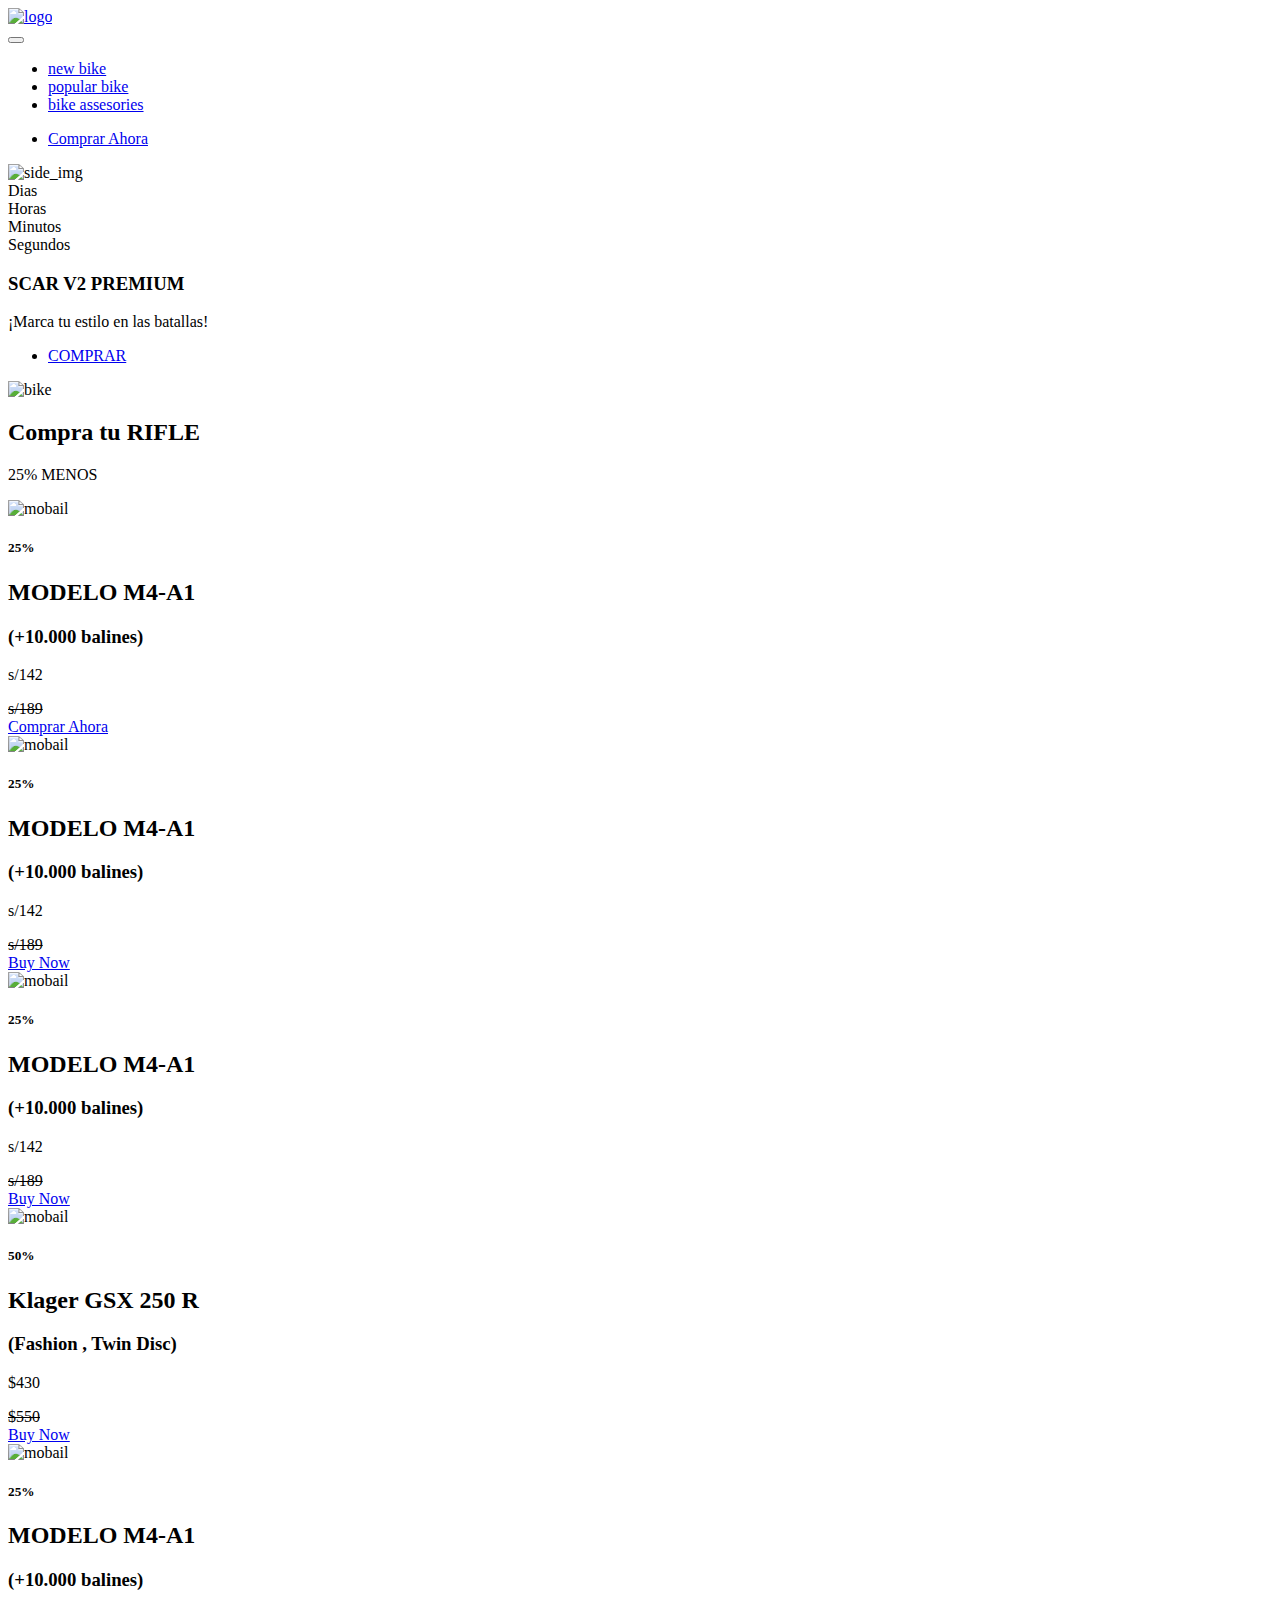
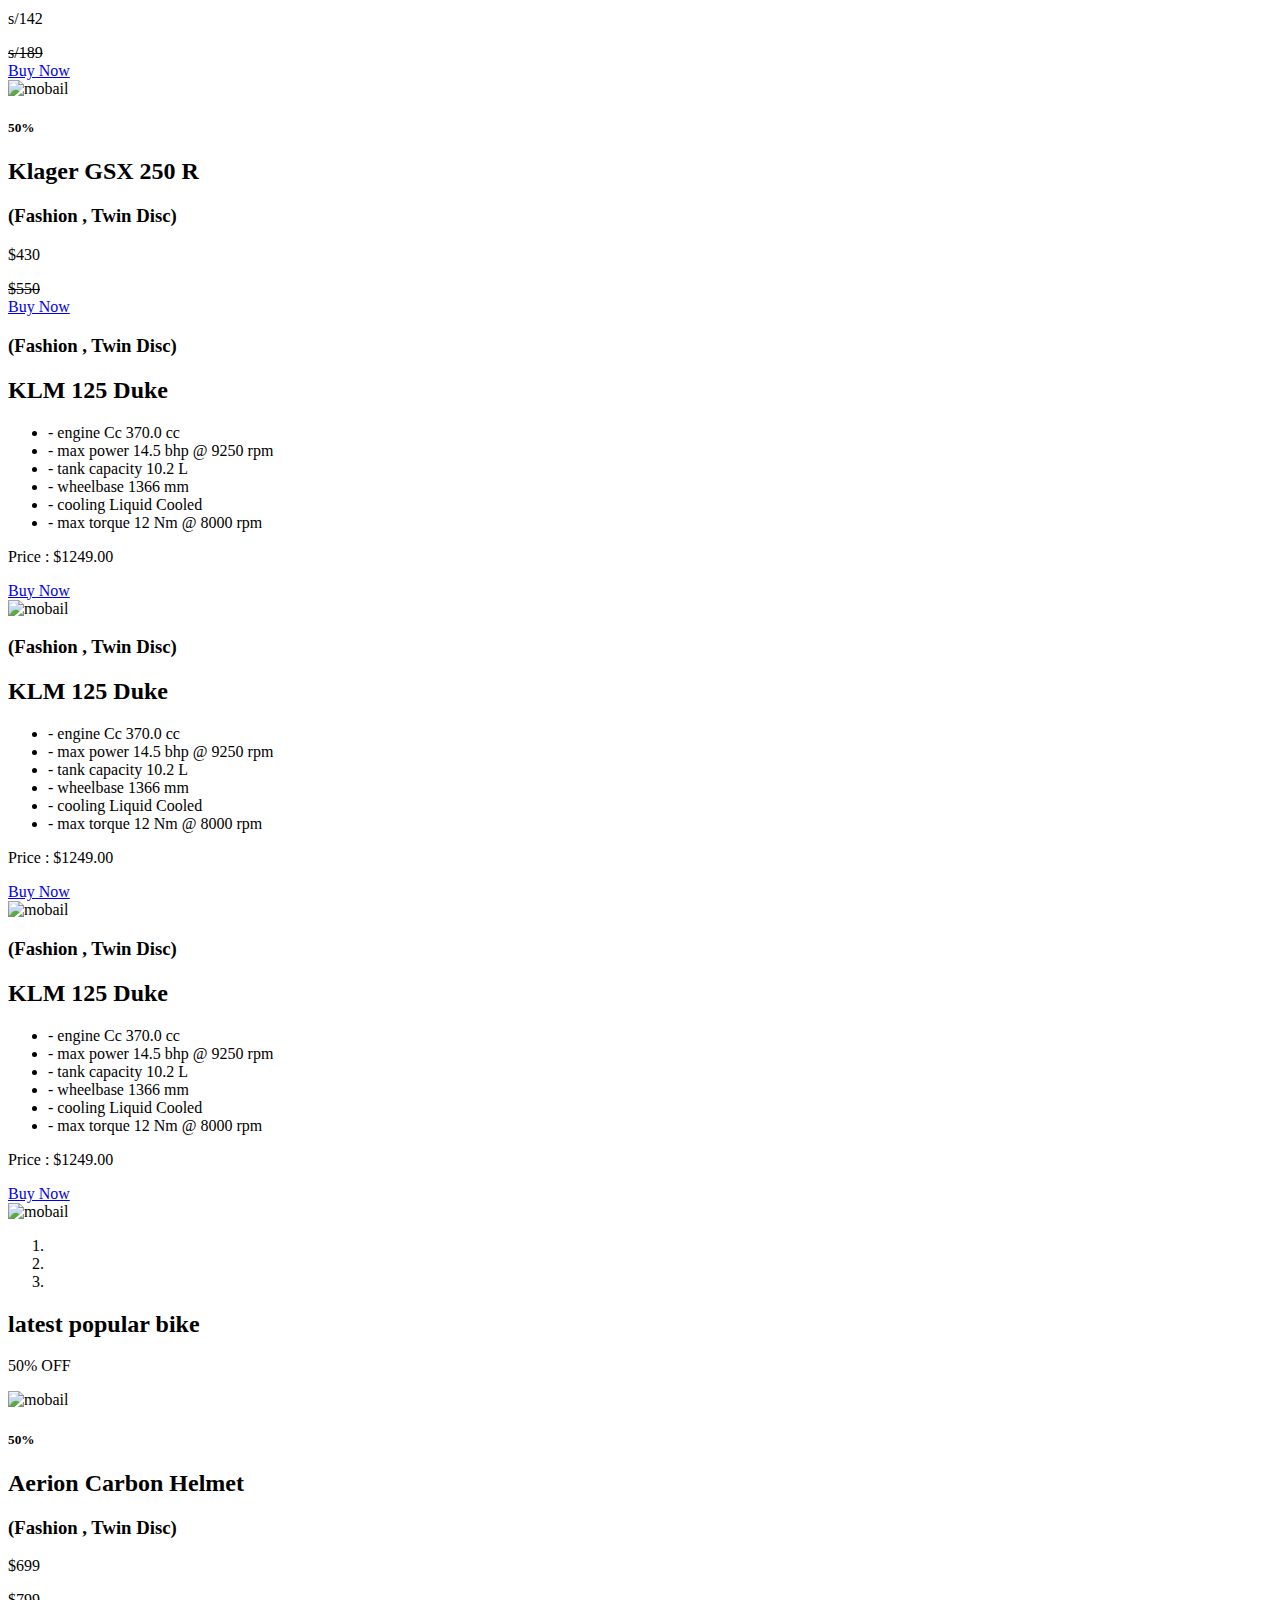
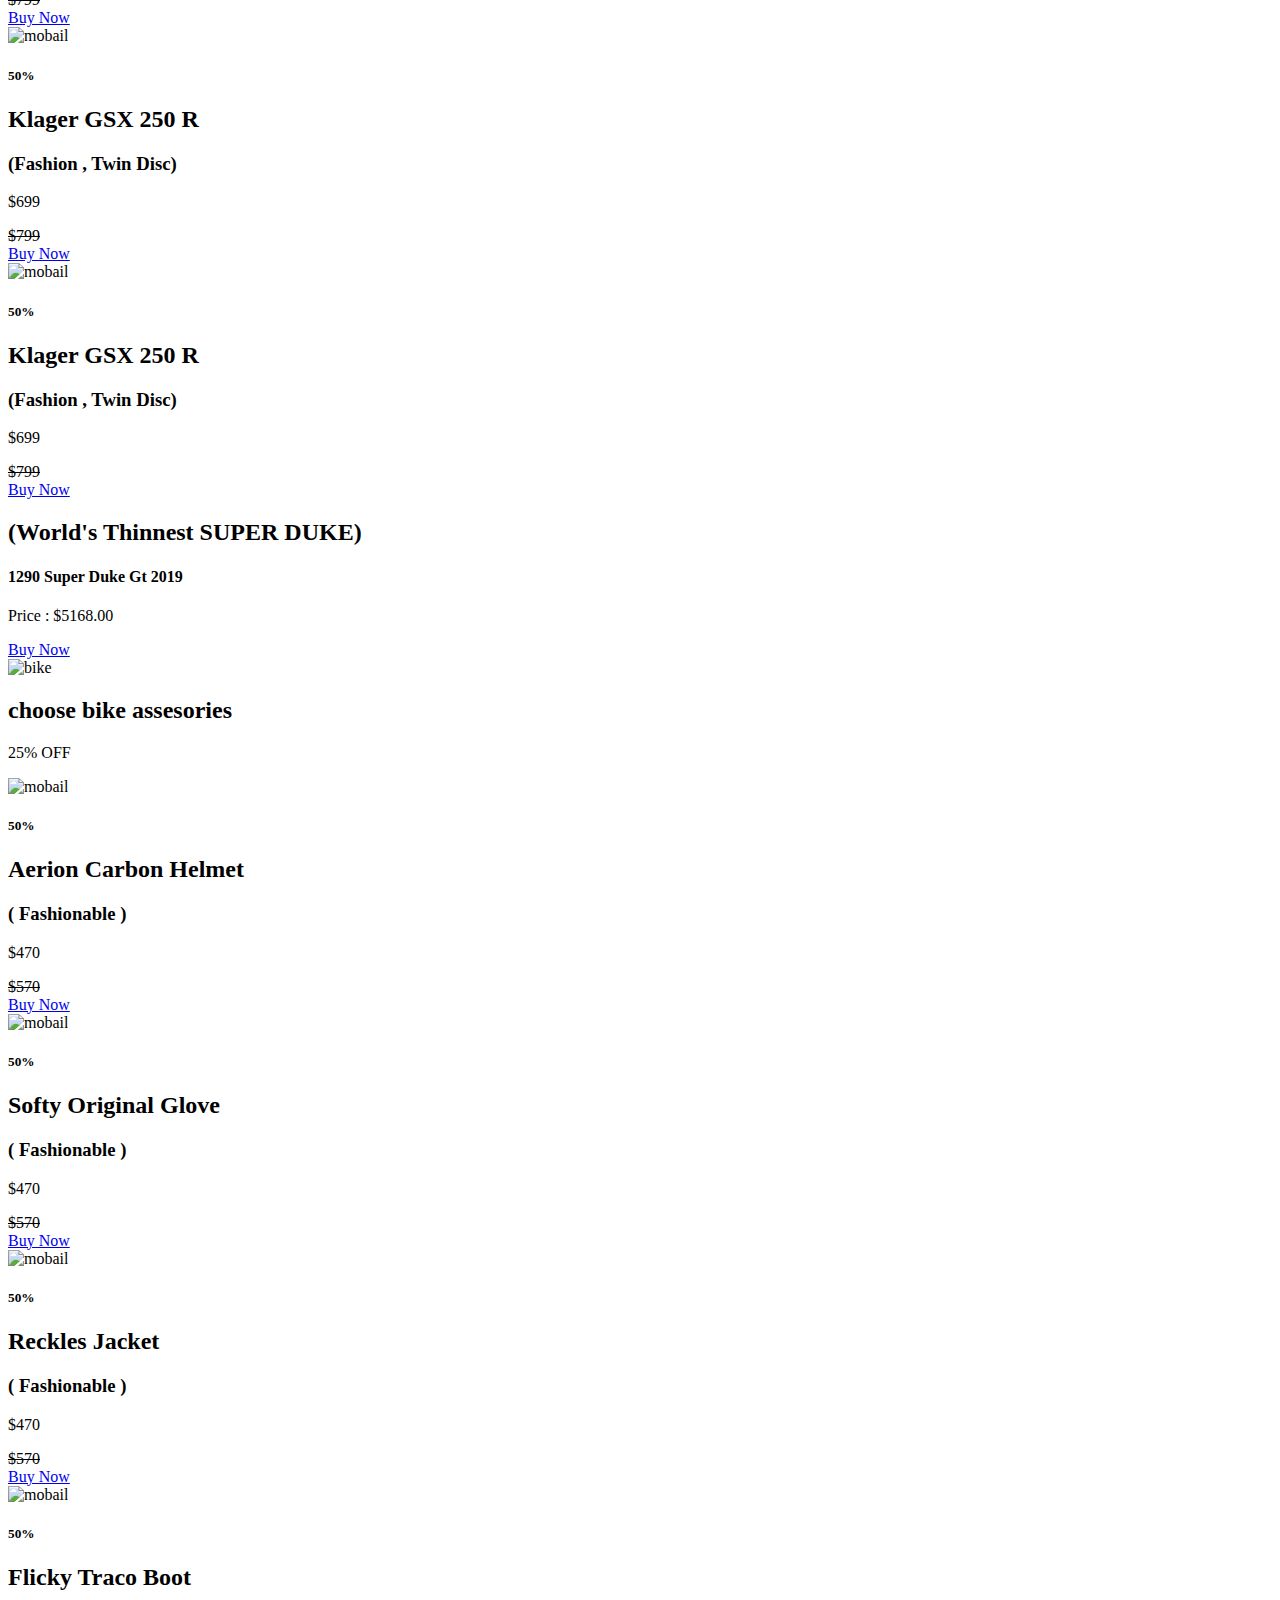
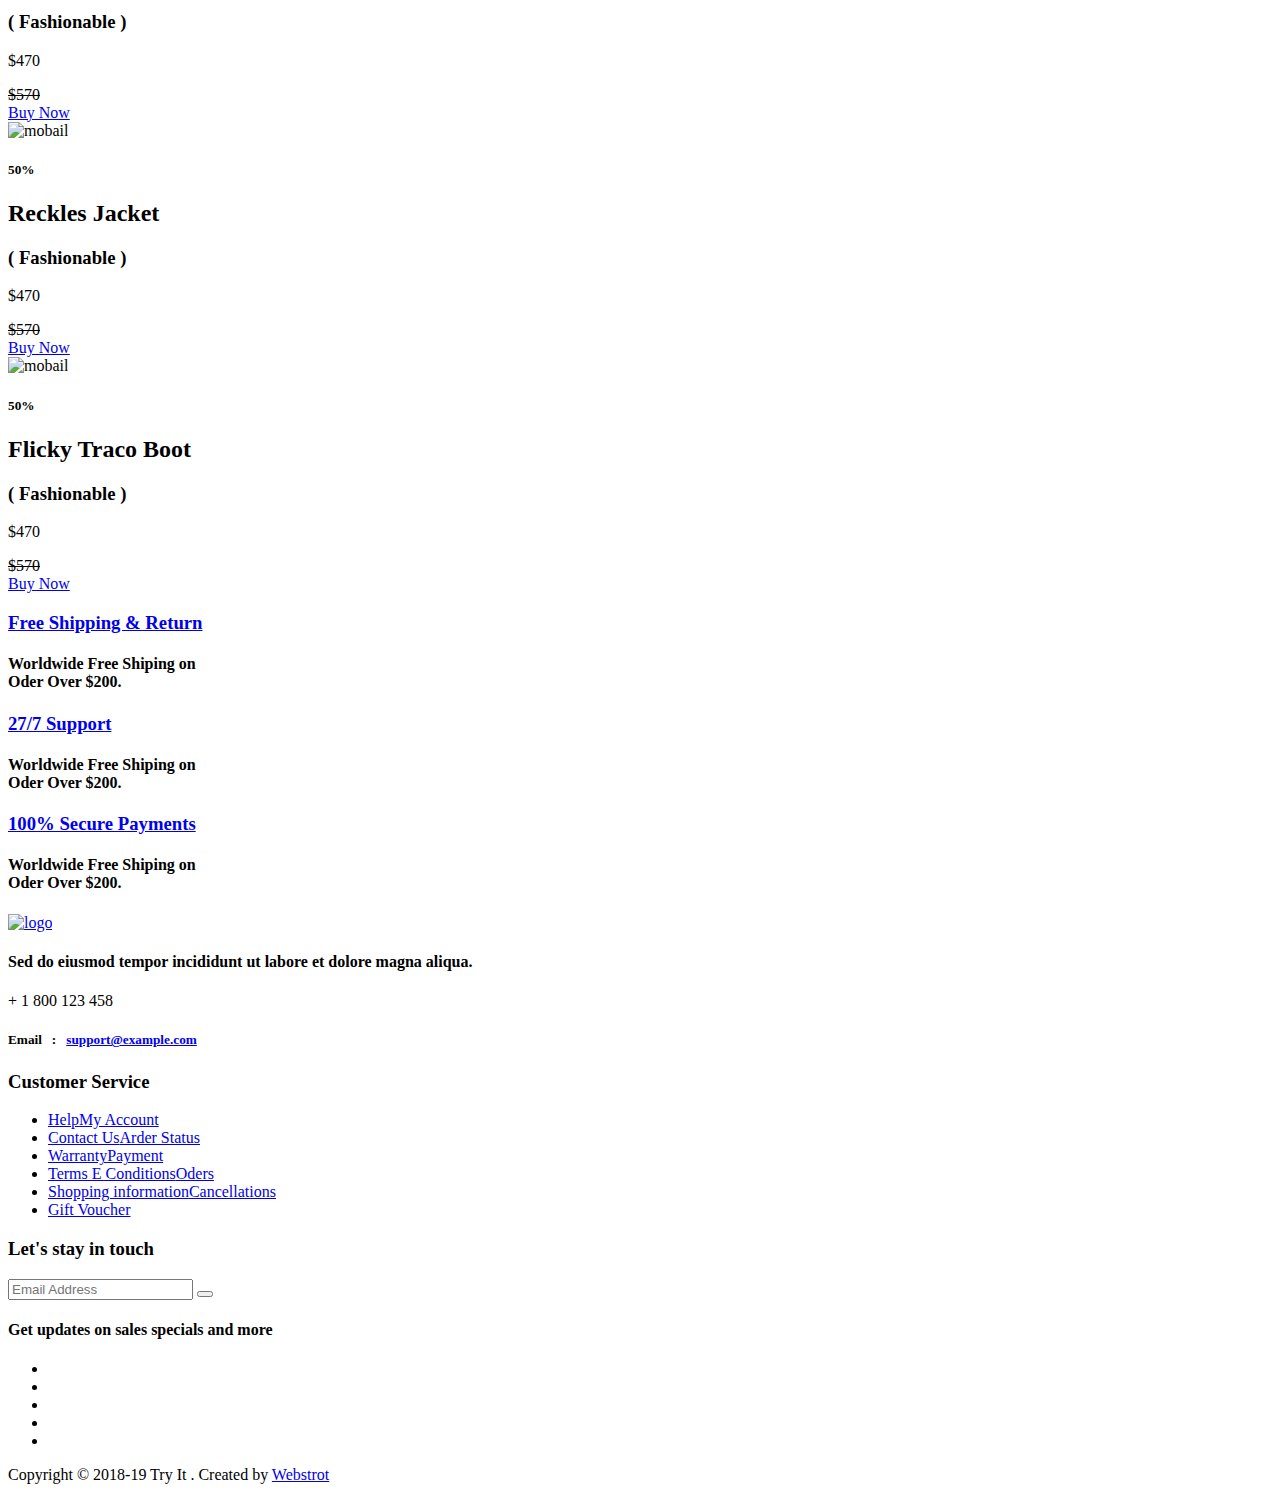
==== index.html @ 2b7699a6 "initial commit" ====
<!DOCTYPE html>
<!-- 
Template Name: Tryit - Product Offer Landing Page HTML Template
Version: 1.0.0
Author: Webstrot

-->
<!--[if IE 8]> <html lang="en" class="ie8 no-js"> <![endif]-->
<!--[if IE 9]> <html lang="en" class="ie9 no-js"> <![endif]-->
<!--[if !IE]><!-->
<html lang="zxx">
<!--[endif]-->

<head>
    <meta charset="utf-8" />
    <title>Tryit - Product Offer Landing Page HTML Template</title>
    <meta content="width=device-width, initial-scale=1.0" name="viewport" />
    <meta name="description" content="TRY IT" />
    <meta name="keywords" content="TRY IT" />
    <meta name="author" content="" />
    <meta name="MobileOptimized" content="320" />
    <!--Template style -->
    <link rel="stylesheet" type="text/css" href="css/animate.css" />
    <link rel="stylesheet" type="text/css" href="css/bootstrap.css" />
    <link rel="stylesheet" type="text/css" href="css/fonts.css" />
    <link rel="stylesheet" type="text/css" href="css/flaticon.css" />
    <link rel="stylesheet" type="text/css" href="css/font-awesome.css" />
    <link rel="stylesheet" type="text/css" href="css/owl.carousel.css" />
    <link rel="stylesheet" type="text/css" href="css/plugins.css" />
    <link rel="stylesheet" type="text/css" href="css/owl.theme.default.css" />
    <link rel="stylesheet" type="text/css" href="css/style.css" />
    <link rel="stylesheet" type="text/css" href="css/responsive.css" />
    <!-- favicon links -->
    <link rel="shortcut icon" type="image/png" href="images/header/favicon.png" />
</head>

<body>
    
    <!-- Top Scroll Start --><a href="javascript:" id="return-to-top"><i class="fa fa-angle-up"></i></a>
    <!-- Top Scroll End -->
    <div id="home" class="width_calc">
        <!--try top banner main wrapper Start-->

        <div class="try_top_banner_wrapper">

            <!--try top banner main wrapper End-->
            <header class="main-header">
                <div class="container-fluid">
                    <div class="row">
                        <!-- Main Box -->
                        <div class="top_logo">
                            <div class="try_logo_wrapper">
                                <a href="#">
                                    <img src="images/header/logo.png" alt="logo">
                                </a>
                            </div>
                        </div>
                        <div class="top_menu">
                            <div class="main-box">
                                <div class="main-box">
                                    <div class="auto-container">
                                        <div class="outer-container clearfix">
                                            <!--Logo Box-->
                                            <!--Nav Outer-->
                                            <div class="nav-outer clearfix">
                                                <!-- Main Menu -->
                                                <nav class="main-menu">
                                                    <div class="navbar-header">
                                                        <!-- Toggle Button -->
                                                        <button type="button" class="navbar-toggle" data-toggle="collapse" data-target=".navbar-collapse"> <span class="icon-bar"></span>
                                                            <span class="icon-bar"></span>
                                                            <span class="icon-bar"></span>
                                                        </button>
                                                    </div>
                                                    <div class="navbar-collapse collapse scroll-nav clearfix">
                                                        <ul class="navigation clearfix">
                                                            <li><a href="#home">new bike</a>
                                                            </li>
                                                            <li><a href="#mobile">popular bike</a>
                                                            </li>
                                                            <li><a href="#Earphones">bike assesories</a>
                                                            </li>

                                                        </ul>
                                                    </div>
                                                </nav>
                                                <!-- Main Menu End-->
                                            </div>
                                            <!--Nav Outer End-->
                                        </div>
                                    </div>
                                </div>
                            </div>

                        </div>
                        <div class="top_btn">

                            <div class="try_top_login_wrapper">
                                <ul>
                                    
                                    <li><a href="#"> Comprar Ahora</a>
                                    </li>
                                </ul>
                            </div>

                        </div>
                    </div>
                </div>
            </header>

            <div class="try_top_side_img">
                <img src="images/header/banner_side.png" alt="side_img">
            </div>
            <div class="container">
                <div class="row">

                    <div class="col-lg-12 col-md-12 col-sm-12 col-xs-12">
                        <div class="slider-area">

                            <div class="carousel-captions caption-1">
                                <div class="container">
                                    <div class="row">
                                        <div class="col-lg-8 col-md-6 col-sm-12 col-xs-12 hot_slider_custom_col_img_cont">
                                            <div class="content lr_banner_content_inner_wrapper">
                                                <div id="clockdiv" data-animation="animated flipInY">
                                                    <div><span class="days"></span>
                                                        <div class="smalltext">Dias</div>
                                                    </div>
                                                    <div><span class="hours"></span>
                                                        <div class="smalltext">Horas</div>
                                                    </div>
                                                    <div><span class="minutes"></span>
                                                        <div class="smalltext">Minutos</div>
                                                    </div>
                                                    <div><span class="seconds"></span>
                                                        <div class="smalltext">Segundos</div>
                                                    </div>
                                                </div>
                                                <h3 class="text-animate-1">SCAR V2 <span>PREMIUM</span></h3>
                                                <p class="text-animate-1"> ¡Marca tu estilo en las batallas!</p>
                                                <ul class="try_slider_btn">
                                                    <li><a href="#">COMPRAR</a>
                                                    </li>
                                                </ul>
                                                <div class="clear"></div>
                                            </div>
                                        </div>
                                        <div class="col-lg-4 col-md-6 col-sm-6 col-xs-8">
                                            <div class="try_slider_img_Wrapper try_slider_img_header_Wrapper">
                                                <img src="images/header/bike.png" alt="bike">
                                            </div>
                                        </div>
                                    </div>
                                </div>
                            </div>

                        </div>
                    </div>
                </div>
            </div>
        </div>

        <!--try lt st section Start-->
        <div class="try_lt_st_main_wrapper">
            <div class="container">
                <div class="row">
                    <div class="col-lg-12 col-md-12 col-sm-12 col-xs-12 try_lt_st_heading_wrapper">
                        <div class="try_recent_mob_heading_wrapper">
                            <h2>Compra tu RIFLE</h2>
                            <p><span class="try_left_dots"></span>25% MENOS<span class="try_right_dots"></span>
                            </p>
                        </div>
                    </div>
                    <div class="col-lg-4 col-md-4 col-sm-6 col-xs-12">
                        <div class="try_rc_mob_box_wrapper try_lt_st_main_box_wrapper">
                            <div class="try_rc_mob_img">
                                <img src="images/content/st1.png" alt="mobail">
                                <h5>25%</h5>
                                <a href="#"><i class="fa fa-heart"></i></a>
                            </div>
                            <div class="try_rc_mob_img_cont">
                                <h2>MODELO M4-A1</h2>
                                <h3>(+10.000 balines)</h3>
                            </div>
                            <div class="try_rc_mob_img_cont_bottom">
                                <p>s/142</p> <del>s/189</del>
                                <div class="try_mob_btn_wrapper"> <a href="#">Comprar Ahora</a>
                                </div>
                            </div>
                        </div>
                    </div>
                    <div class="col-lg-4 col-md-4 col-sm-6 col-xs-12">
                        <div class="try_rc_mob_box_wrapper try_lt_st_main_box_wrapper">
                            <div class="try_rc_mob_img">
                                <img src="images/content/st1.png" alt="mobail">
                                <h5>25%</h5>
                                <a href="#"><i class="fa fa-heart"></i></a>
                            </div>
                            <div class="try_rc_mob_img_cont">
                                <h2>MODELO M4-A1</h2>
                                <h3>(+10.000 balines)</h3>
                            </div>
                            <div class="try_rc_mob_img_cont_bottom">
                                <p>s/142</p> <del>s/189</del>
                                <div class="try_mob_btn_wrapper"> <a href="#">Buy Now</a>
                                </div>
                            </div>
                        </div>
                    </div>
                    <div class="col-lg-4 col-md-4 col-sm-6 col-xs-12">
                        <div class="try_rc_mob_box_wrapper try_lt_st_main_box_wrapper">
                            <div class="try_rc_mob_img">
                                <img src="images/content/st1.png" alt="mobail">
                                <h5>25%</h5>
                                <a href="#"><i class="fa fa-heart"></i></a>
                            </div>
                            <div class="try_rc_mob_img_cont">
                                <h2>MODELO M4-A1</h2>
                                <h3>(+10.000 balines)</h3>
                            </div>
                            <div class="try_rc_mob_img_cont_bottom">
                                <p>s/142</p> <del>s/189</del>
                                <div class="try_mob_btn_wrapper"> <a href="#">Buy Now</a>
                                </div>
                            </div>
                        </div>
                    </div>
                    <div class="col-lg-4 col-md-4 col-sm-6 col-xs-12">
                        <div class="try_rc_mob_box_wrapper try_lt_st_main_box_wrapper">
                            <div class="try_rc_mob_img">
                                <img src="images/content/st4.png" alt="mobail">
                                <h5>50%</h5>
                                <a href="#"><i class="fa fa-heart"></i></a>
                            </div>
                            <div class="try_rc_mob_img_cont">
                                <h2>Klager GSX 250 R</h2>
                                <h3>(Fashion , Twin Disc)</h3>
                            </div>
                            <div class="try_rc_mob_img_cont_bottom">
                                <p>$430</p> <del>$550</del>
                                <div class="try_mob_btn_wrapper"> <a href="#">Buy Now</a>
                                </div>
                            </div>
                        </div>
                    </div>
                    <div class="col-lg-4 col-md-4 col-sm-6 col-xs-12">
                        <div class="try_rc_mob_box_wrapper try_lt_st_main_box_wrapper">
                            <div class="try_rc_mob_img">
                                <img src="images/content/st1.png" alt="mobail">
                                <h5>25%</h5>
                                <a href="#"><i class="fa fa-heart"></i></a>
                            </div>
                            <div class="try_rc_mob_img_cont">
                                <h2>MODELO M4-A1</h2>
                                <h3>(+10.000 balines)</h3>
                            </div>
                            <div class="try_rc_mob_img_cont_bottom">
                                <p>s/142</p> <del>s/189</del>
                                <div class="try_mob_btn_wrapper"> <a href="#">Buy Now</a>
                                </div>
                            </div>
                        </div>
                    </div>
                    <div class="col-lg-4 col-md-4 col-sm-6 col-xs-12">
                        <div class="try_rc_mob_box_wrapper try_lt_st_main_box_wrapper">
                            <div class="try_rc_mob_img">
                                <img src="images/content/st6.png" alt="mobail">
                                <h5>50%</h5>
                                <a href="#"><i class="fa fa-heart"></i></a>
                            </div>
                            <div class="try_rc_mob_img_cont">
                                <h2>Klager GSX 250 R</h2>
                                <h3>(Fashion , Twin Disc)</h3>
                            </div>
                            <div class="try_rc_mob_img_cont_bottom">
                                <p>$430</p> <del>$550</del>
                                <div class="try_mob_btn_wrapper"> <a href="#">Buy Now</a>
                                </div>
                            </div>
                        </div>
                    </div>
                </div>
            </div>
        </div>
        <!--try lt st section End-->
        <!--try watch Slider banner Start-->
        <div class="try_banner_watch_slider_wrapper">

            <div class="try_banner_watch_slider_inner_wrapper">
                <div id="carousel-example-generic4" class="carousel slide" data-ride="carousel">
                    <div class="carousel-inner" role="listbox">
                        <div class="item active">
                            <div class="carousel-captions caption-1">
                                <div class="container">
                                    <div class="row">
                                        <div class="col-lg-6 col-md-6 col-sm-12 col-xs-12">
                                            <div class="content try_slider_banner_watch_cont">
                                                <h3 data-animation="animated fadeInUp">(Fashion , Twin Disc)</h3>
                                                <h2 data-animation="animated fadeInUp">KLM 125 Duke </h2>
                                                <ul data-animation="animated fadeInUp">
                                                    <li><span class="try_banner_detail_left_part">- engine Cc</span> <span class="try_banner_detail_right_part">370.0 cc</span>
                                                    </li>
                                                    <li><span class="try_banner_detail_left_part">- max power</span> <span class="try_banner_detail_right_part">14.5 bhp @ 9250 rpm</span>
                                                    </li>
                                                    <li><span class="try_banner_detail_left_part">- tank capacity</span> <span class="try_banner_detail_right_part">10.2 L</span>
                                                    </li>
                                                    <li><span class="try_banner_detail_left_part">- wheelbase</span> <span class="try_banner_detail_right_part">1366 mm</span>
                                                    </li>
                                                    <li><span class="try_banner_detail_left_part">- cooling</span> <span class="try_banner_detail_right_part">Liquid Cooled</span>
                                                    </li>
                                                    <li><span class="try_banner_detail_left_part">- max torque</span> <span class="try_banner_detail_right_part">12 Nm @ 8000 rpm</span>
                                                    </li>
                                                </ul>
                                                <p data-animation="animated fadeInUp">Price : $1249.00</p> <a href="#" data-animation="animated fadeInUp">Buy Now</a>
                                                <div class="clear"></div>
                                            </div>
                                        </div>
                                        <div class="col-lg-6 col-md-6 col-sm-6 col-xs-8">
                                            <div class="try_slider_img_Wrapper try_slider_watch_img_Wrapper" data-animation="animated bounceInUp">
                                                <img src="images/content/bike2.png" alt="mobail">
                                            </div>
                                        </div>
                                    </div>
                                </div>
                            </div>
                        </div>
                        <div class="item">
                            <div class=" carousel-captions caption-2">
                                <div class="container">
                                    <div class="row">
                                        <div class="col-lg-6 col-md-6 col-sm-12 col-xs-12">
                                            <div class="content try_slider_banner_watch_cont">
                                                <h3 data-animation="animated fadeInUp">(Fashion , Twin Disc)</h3>
                                                <h2 data-animation="animated fadeInUp">KLM 125 Duke </h2>
                                                <ul data-animation="animated fadeInUp">
                                                    <li><span class="try_banner_detail_left_part">- engine Cc</span> <span class="try_banner_detail_right_part">370.0 cc</span>
                                                    </li>
                                                    <li><span class="try_banner_detail_left_part">- max power</span> <span class="try_banner_detail_right_part">14.5 bhp @ 9250 rpm</span>
                                                    </li>
                                                    <li><span class="try_banner_detail_left_part">- tank capacity</span> <span class="try_banner_detail_right_part">10.2 L</span>
                                                    </li>
                                                    <li><span class="try_banner_detail_left_part">- wheelbase</span> <span class="try_banner_detail_right_part">1366 mm</span>
                                                    </li>
                                                    <li><span class="try_banner_detail_left_part">- cooling</span> <span class="try_banner_detail_right_part">Liquid Cooled</span>
                                                    </li>
                                                    <li><span class="try_banner_detail_left_part">- max torque</span> <span class="try_banner_detail_right_part">12 Nm @ 8000 rpm</span>
                                                    </li>
                                                </ul>
                                                <p data-animation="animated fadeInUp">Price : $1249.00</p> <a href="#" data-animation="animated fadeInUp">Buy Now</a>
                                                <div class="clear"></div>
                                            </div>
                                        </div>
                                        <div class="col-lg-6 col-md-6 col-sm-6 col-xs-8">
                                            <div class="try_slider_img_Wrapper try_slider_watch_img_Wrapper" data-animation="animated bounceInUp">
                                                <img src="images/content/bike2.png" alt="mobail">
                                            </div>
                                        </div>
                                    </div>
                                </div>
                            </div>
                        </div>
                        <div class="item">
                            <div class="carousel-captions caption-3">
                                <div class="container">
                                    <div class="row">
                                        <div class="col-lg-6 col-md-6 col-sm-12 col-xs-12">
                                            <div class="content try_slider_banner_watch_cont">
                                                <h3 data-animation="animated fadeInUp">(Fashion , Twin Disc)</h3>
                                                <h2 data-animation="animated fadeInUp">KLM 125 Duke </h2>
                                                <ul data-animation="animated fadeInUp">
                                                    <li><span class="try_banner_detail_left_part">- engine Cc</span> <span class="try_banner_detail_right_part">370.0 cc</span>
                                                    </li>
                                                    <li><span class="try_banner_detail_left_part">- max power</span> <span class="try_banner_detail_right_part">14.5 bhp @ 9250 rpm</span>
                                                    </li>
                                                    <li><span class="try_banner_detail_left_part">- tank capacity</span> <span class="try_banner_detail_right_part">10.2 L</span>
                                                    </li>
                                                    <li><span class="try_banner_detail_left_part">- wheelbase</span> <span class="try_banner_detail_right_part">1366 mm</span>
                                                    </li>
                                                    <li><span class="try_banner_detail_left_part">- cooling</span> <span class="try_banner_detail_right_part">Liquid Cooled</span>
                                                    </li>
                                                    <li><span class="try_banner_detail_left_part">- max torque</span> <span class="try_banner_detail_right_part">12 Nm @ 8000 rpm</span>
                                                    </li>
                                                </ul>
                                                <p data-animation="animated fadeInUp">Price : $1249.00</p> <a href="#" data-animation="animated fadeInUp">Buy Now</a>
                                                <div class="clear"></div>
                                            </div>
                                        </div>
                                        <div class="col-lg-6 col-md-6 col-sm-6 col-xs-8">
                                            <div class="try_slider_img_Wrapper try_slider_watch_img_Wrapper" data-animation="animated bounceInUp">
                                                <img src="images/content/bike2.png" alt="mobail">
                                            </div>
                                        </div>
                                    </div>
                                </div>
                            </div>
                        </div>
                        <ol class="carousel-indicators">
                            <li data-target="#carousel-example-generic4" data-slide-to="0" class="active"><span class="number"></span>
                            </li>
                            <li data-target="#carousel-example-generic4" data-slide-to="1" class=""><span class="number"></span>
                            </li>
                            <li data-target="#carousel-example-generic4" data-slide-to="2" class=""><span class="number"></span>
                            </li>
                        </ol>
                        <div class="carousel-nevigation">
                            <a class="prev" href="#carousel-example-generic4" role="button" data-slide="prev"> <i class="flaticon-left-arrow"></i>
                            </a>
                            <a class="next" href="#carousel-example-generic4" role="button" data-slide="next"> <i class="flaticon-right-arrow"></i>
                            </a>
                        </div>
                    </div>
                </div>
            </div>
        </div>
    </div>
    <!--try Slider banner End-->
    <!--try recent mobail Slider Start-->

    <div id="mobile" class="width_calc">
        <div class="try_recent_mobail_main_wrapper">
            <div class="container">
                <div class="row">
                    <div class="col-lg-12 col-md-12 col-sm-12 col-xs-12">
                        <div class="try_recent_mob_heading_wrapper">
                            <h2>latest popular bike</h2>
                            <p><span class="try_left_dots"></span>50% OFF<span class="try_right_dots"></span>
                            </p>
                        </div>
                    </div>
                    <div class="col-lg-12 col-md-12 col-sm-12 col-xs-12">
                        <div class="try_rc_slider_inner_wrapper">
                            <div class="owl-carousel owl-theme">
                                <div class="item">
                                    <div class="try_rc_mob_box_wrapper">
                                        <div class="try_rc_mob_img abike">
                                            <img src="images/content/swatch1.png" alt="mobail">
                                            <h5>50%</h5>
                                            <a href="#"><i class="fa fa-heart"></i></a>
                                        </div>
                                        <div class="try_rc_mob_img_cont">
                                            <h2>Aerion Carbon Helmet</h2>
                                            <h3>(Fashion , Twin Disc)</h3>
                                        </div>
                                        <div class="try_rc_mob_img_cont_bottom">
                                            <p>$699</p> <del>$799</del>
                                            <div class="try_mob_btn_wrapper"> <a href="#">Buy Now</a>
                                            </div>
                                        </div>
                                    </div>
                                </div>
                                <div class="item">
                                    <div class="try_rc_mob_box_wrapper">
                                        <div class="try_rc_mob_img abike">
                                            <img src="images/content/swatch2.png" alt="mobail">
                                            <h5>50%</h5>
                                            <a href="#"><i class="fa fa-heart"></i></a>
                                        </div>
                                        <div class="try_rc_mob_img_cont">
                                            <h2>Klager GSX 250 R</h2>
                                            <h3>(Fashion , Twin Disc)</h3>
                                        </div>
                                        <div class="try_rc_mob_img_cont_bottom">
                                            <p>$699</p> <del>$799</del>
                                            <div class="try_mob_btn_wrapper"> <a href="#">Buy Now</a>
                                            </div>
                                        </div>
                                    </div>
                                </div>
                                <div class="item">
                                    <div class="try_rc_mob_box_wrapper">
                                        <div class="try_rc_mob_img abike">
                                            <img src="images/content/swatch3.png" alt="mobail">
                                            <h5>50%</h5>
                                            <a href="#"><i class="fa fa-heart"></i></a>
                                        </div>
                                        <div class="try_rc_mob_img_cont">
                                            <h2>Klager GSX 250 R</h2>
                                            <h3>(Fashion , Twin Disc)</h3>
                                        </div>
                                        <div class="try_rc_mob_img_cont_bottom">
                                            <p>$699</p> <del>$799</del>
                                            <div class="try_mob_btn_wrapper"> <a href="#">Buy Now</a>
                                            </div>
                                        </div>
                                    </div>
                                </div>

                            </div>
                        </div>
                    </div>
                </div>
            </div>
        </div>
        <!--try recent mobail Slider End-->
        <!--try Slider banner Start-->
        <div class="try_banner_mac_slider_wrapper">
            <div class="try_banner_erp_img_overlay"></div>
            <div class="try_banner_mac_slider_inner_wrapper">

                <div class="col-lg-12 col-md-12 col-sm-12 col-xs-12">
                    <div class="content try_slider_banner_mac_cont">
                        <h2>(World's Thinnest SUPER DUKE)</h2>
                        <h4>
													1290 Super Duke Gt 2019
												</h4>
                        <p>Price : $5168.00</p> <a href="#">Buy Now</a>

                    </div>
                    <div class="try_bike_img">
                        <img src="images/content/bike_4.png" alt="bike">

                    </div>
                </div>
            </div>
        </div>
    </div>

    <!--try Slider banner End-->
    <!--try lt st section Start-->

    <div id="Earphones" class="width_calc">
        <div class="try_lt_st_main_wrapper bike_assesories">
            <div class="container">
                <div class="row">
                    <div class="col-lg-12 col-md-12 col-sm-12 col-xs-12 try_lt_st_heading_wrapper">
                        <div class="try_recent_mob_heading_wrapper">
                            <h2>choose bike assesories</h2>
                            <p><span class="try_left_dots"></span>25% OFF<span class="try_right_dots"></span>
                            </p>
                        </div>
                    </div>
                    <div class="col-lg-4 col-md-4 col-sm-6 col-xs-12">
                        <div class="try_rc_mob_box_wrapper try_lt_st_main_box_wrapper">
                            <div class="try_rc_mob_img">
                                <img src="images/content/lp1.png" alt="mobail">
                                <h5>50%</h5>
                                <a href="#"><i class="fa fa-heart"></i></a>
                            </div>
                            <div class="try_rc_mob_img_cont">
                                <h2>Aerion Carbon Helmet</h2>
                                <h3>( Fashionable )</h3>
                            </div>
                            <div class="try_rc_mob_img_cont_bottom">
                                <p>$470</p> <del>$570</del>
                                <div class="try_mob_btn_wrapper"> <a href="#">Buy Now</a>
                                </div>
                            </div>
                        </div>
                    </div>
                    <div class="col-lg-4 col-md-4 col-sm-6 col-xs-12">
                        <div class="try_rc_mob_box_wrapper try_lt_st_main_box_wrapper">
                            <div class="try_rc_mob_img">
                                <img src="images/content/lp2.png" alt="mobail">
                                <h5>50%</h5>
                                <a href="#"><i class="fa fa-heart"></i></a>
                            </div>
                            <div class="try_rc_mob_img_cont">
                                <h2>Softy Original Glove</h2>
                                <h3>( Fashionable )</h3>
                            </div>
                            <div class="try_rc_mob_img_cont_bottom">
                                <p>$470</p> <del>$570</del>
                                <div class="try_mob_btn_wrapper"> <a href="#">Buy Now</a>
                                </div>
                            </div>
                        </div>
                    </div>
                    <div class="col-lg-4 col-md-4 col-sm-6 col-xs-12">
                        <div class="try_rc_mob_box_wrapper try_lt_st_main_box_wrapper">
                            <div class="try_rc_mob_img">
                                <img src="images/content/lp3.png" alt="mobail">
                                <h5>50%</h5>
                                <a href="#"><i class="fa fa-heart"></i></a>
                            </div>
                            <div class="try_rc_mob_img_cont">
                                <h2>Reckles Jacket</h2>
                                <h3>( Fashionable )</h3>
                            </div>
                            <div class="try_rc_mob_img_cont_bottom">
                                <p>$470</p> <del>$570</del>
                                <div class="try_mob_btn_wrapper"> <a href="#">Buy Now</a>
                                </div>
                            </div>
                        </div>
                    </div>
                    <div class="col-lg-4 col-md-4 col-sm-6 col-xs-12">
                        <div class="try_rc_mob_box_wrapper try_lt_st_main_box_wrapper">
                            <div class="try_rc_mob_img">
                                <img src="images/content/lp4.png" alt="mobail">
                                <h5>50%</h5>
                                <a href="#"><i class="fa fa-heart"></i></a>
                            </div>
                            <div class="try_rc_mob_img_cont">
                                <h2>Flicky Traco Boot</h2>
                                <h3>( Fashionable )</h3>
                            </div>
                            <div class="try_rc_mob_img_cont_bottom">
                                <p>$470</p> <del>$570</del>
                                <div class="try_mob_btn_wrapper"> <a href="#">Buy Now</a>
                                </div>
                            </div>
                        </div>
                    </div>
                    <div class="col-lg-4 col-md-4 col-sm-6 col-xs-12">
                        <div class="try_rc_mob_box_wrapper try_lt_st_main_box_wrapper">
                            <div class="try_rc_mob_img">
                                <img src="images/content/lp5.png" alt="mobail">
                                <h5>50%</h5>
                                <a href="#"><i class="fa fa-heart"></i></a>
                            </div>
                            <div class="try_rc_mob_img_cont">
                                <h2>Reckles Jacket</h2>
                                <h3>( Fashionable )</h3>
                            </div>
                            <div class="try_rc_mob_img_cont_bottom">
                                <p>$470</p> <del>$570</del>
                                <div class="try_mob_btn_wrapper"> <a href="#">Buy Now</a>
                                </div>
                            </div>
                        </div>
                    </div>
                    <div class="col-lg-4 col-md-4 col-sm-6 col-xs-12">
                        <div class="try_rc_mob_box_wrapper try_lt_st_main_box_wrapper">
                            <div class="try_rc_mob_img">
                                <img src="images/content/lp6.png" alt="mobail">
                                <h5>50%</h5>
                                <a href="#"><i class="fa fa-heart"></i></a>
                            </div>
                            <div class="try_rc_mob_img_cont">
                                <h2>Flicky Traco Boot</h2>
                                <h3>( Fashionable )</h3>
                            </div>
                            <div class="try_rc_mob_img_cont_bottom">
                                <p>$470</p> <del>$570</del>
                                <div class="try_mob_btn_wrapper"> <a href="#">Buy Now</a>
                                </div>
                            </div>
                        </div>
                    </div>

                </div>
            </div>
        </div>

        <!--try lt st section End-->

        <!--try Shipping section Start-->
        <div class="try_shippy_main_wrapper">
            <div class="container">
                <div class="row">
                    <div class="col-lg-4 col-md-4 col-sm-12 col-xs-12">
                        <div class="try_shippy_main_box_wrapper">
                            <div class="try_ship_icon_wrapper"> <i class="flaticon-logistics-delivery-truck-in-movement"></i>
                            </div>
                            <div class="try_ship_icon_cont_wrapper">
                                <h3><a href="#">Free Shipping & Return</a></h3>
                                <h4>Worldwide Free Shiping on <br>
Oder Over $200.</h4>
                            </div>
                        </div>
                    </div>
                    <div class="col-lg-4 col-md-4 col-sm-12 col-xs-12">
                        <div class="try_shippy_main_box_wrapper try_shippy_main_box_wrapper2">
                            <div class="try_ship_icon_wrapper"> <i class="flaticon-24-hours-delivery"></i>
                            </div>
                            <div class="try_ship_icon_cont_wrapper">
                                <h3><a href="#">27/7 Support</a></h3>
                                <h4>Worldwide Free Shiping on <br>
Oder Over $200.</h4>
                            </div>
                        </div>
                    </div>
                    <div class="col-lg-4 col-md-4 col-sm-12 col-xs-12">
                        <div class="try_shippy_main_box_wrapper try_shippy_main_box_wrapper2">
                            <div class="try_ship_icon_wrapper"> <i class="flaticon-protection-shield"></i>
                            </div>
                            <div class="try_ship_icon_cont_wrapper">
                                <h3><a href="#">100% Secure Payments</a></h3>
                                <h4>Worldwide Free Shiping on <br>
Oder Over $200.</h4>
                            </div>
                        </div>
                    </div>
                </div>
            </div>
        </div>
        <!--try Shipping section End-->
        <!--try footer section Start-->
        <div class="try_footer_main_section_wrapper">
            <div class="container">
                <div class="row">
                    <div class="col-lg-3 col-md-4 col-sm-12 col-xs-12">
                        <div class="try_footer_first_sec_wrapper">
                            <a href="#"><img src="images/header/footer_logo.png" alt="logo"></a>
                            <h4>Sed do eiusmod tempor incididunt ut
labore et dolore magna aliqua.</h4>
                            <p>+ 1 800 123 458</p>
                            <h5>Email &nbsp;&nbsp;: &nbsp;&nbsp;<a href="#">support@example.com</a></h5>
                        </div>
                    </div>
                    <div class="col-lg-4 col-lg-offset-1 col-md-4 col-sm-12 col-xs-12">
                        <div class="try_footer_second_sec_wrapper">
                            <h3>Customer Service</h3>
                            <ul>
                                <li><span class="text-align-left"><a href="#">Help</a></span><span class="text-align-right"><a href="#">My Account</a></span>
                                </li>
                                <li><span class="text-align-left"><a href="#">Contact Us</a></span><span class="text-align-right"><a href="#">Arder Status</a></span>
                                </li>
                                <li><span class="text-align-left"><a href="#">Warranty</a></span><span class="text-align-right"><a href="#">Payment</a></span>
                                </li>
                                <li><span class="text-align-left"><a href="#">Terms E Conditions</a></span><span class="text-align-right"><a href="#">Oders</a></span>
                                </li>
                                <li><span class="text-align-left"><a href="#">Shopping information</a></span><span class="text-align-right"><a href="#">Cancellations</a></span>
                                </li>
                                <li><span class="text-align-left"><a href="#">Gift Voucher</a></span>
                                </li>
                            </ul>
                        </div>
                    </div>
                    <div class="col-lg-4 col-md-4 col-sm-12 col-xs-12">
                        <div class="try_footer_third_sec_wrapper">
                            <h3>Let's stay in touch</h3>
                            <div class="try_footer_input_wrapper">
                                <input type="text" placeholder="Email Address">
                                <button><i class="flaticon-right-arrow-1"></i>
                                </button>
                            </div>
                            <h4>Get updates on sales specials and more</h4>
                            <ul>
                                <li><a href="#"><i class="fa fa-facebook"></i></a>
                                </li>
                                <li><a href="#"><i class="fa fa-twitter"></i></a>
                                </li>
                                <li><a href="#"><i class="fa fa-youtube-play"></i></a>
                                </li>
                                <li><a href="#"><i class="fa fa-google-plus"></i></a>
                                </li>
                                <li><a href="#"><i class="fa fa-linkedin"></i></a>
                                </li>
                            </ul>
                        </div>
                    </div>
                    <div class="col-lg-12 col-md-12 col-sm-12 col-xs-12">
                        <div class="try_bottom_footer_wrapper">
                            <p>Copyright © 2018-19 Try It . Created by <a href="#">Webstrot</a>
                            </p>
                        </div>
                    </div>
                </div>
            </div>
        </div>
    </div>
    <!--try footer section End-->
    <!--footer news End-->
    <script src="js/jquery_min.js"></script>
    <script src="js/modernizr.js"></script>
    <script src="js/bootstrap.js"></script>
    <script src="js/owl.carousel.js"></script>
    <script src="js/plugins.js"></script>
    <script src="js/pagenav.js"></script>
    <script src="js/custom.js"></script>
    <!--main js file end-->
</body>

</html>
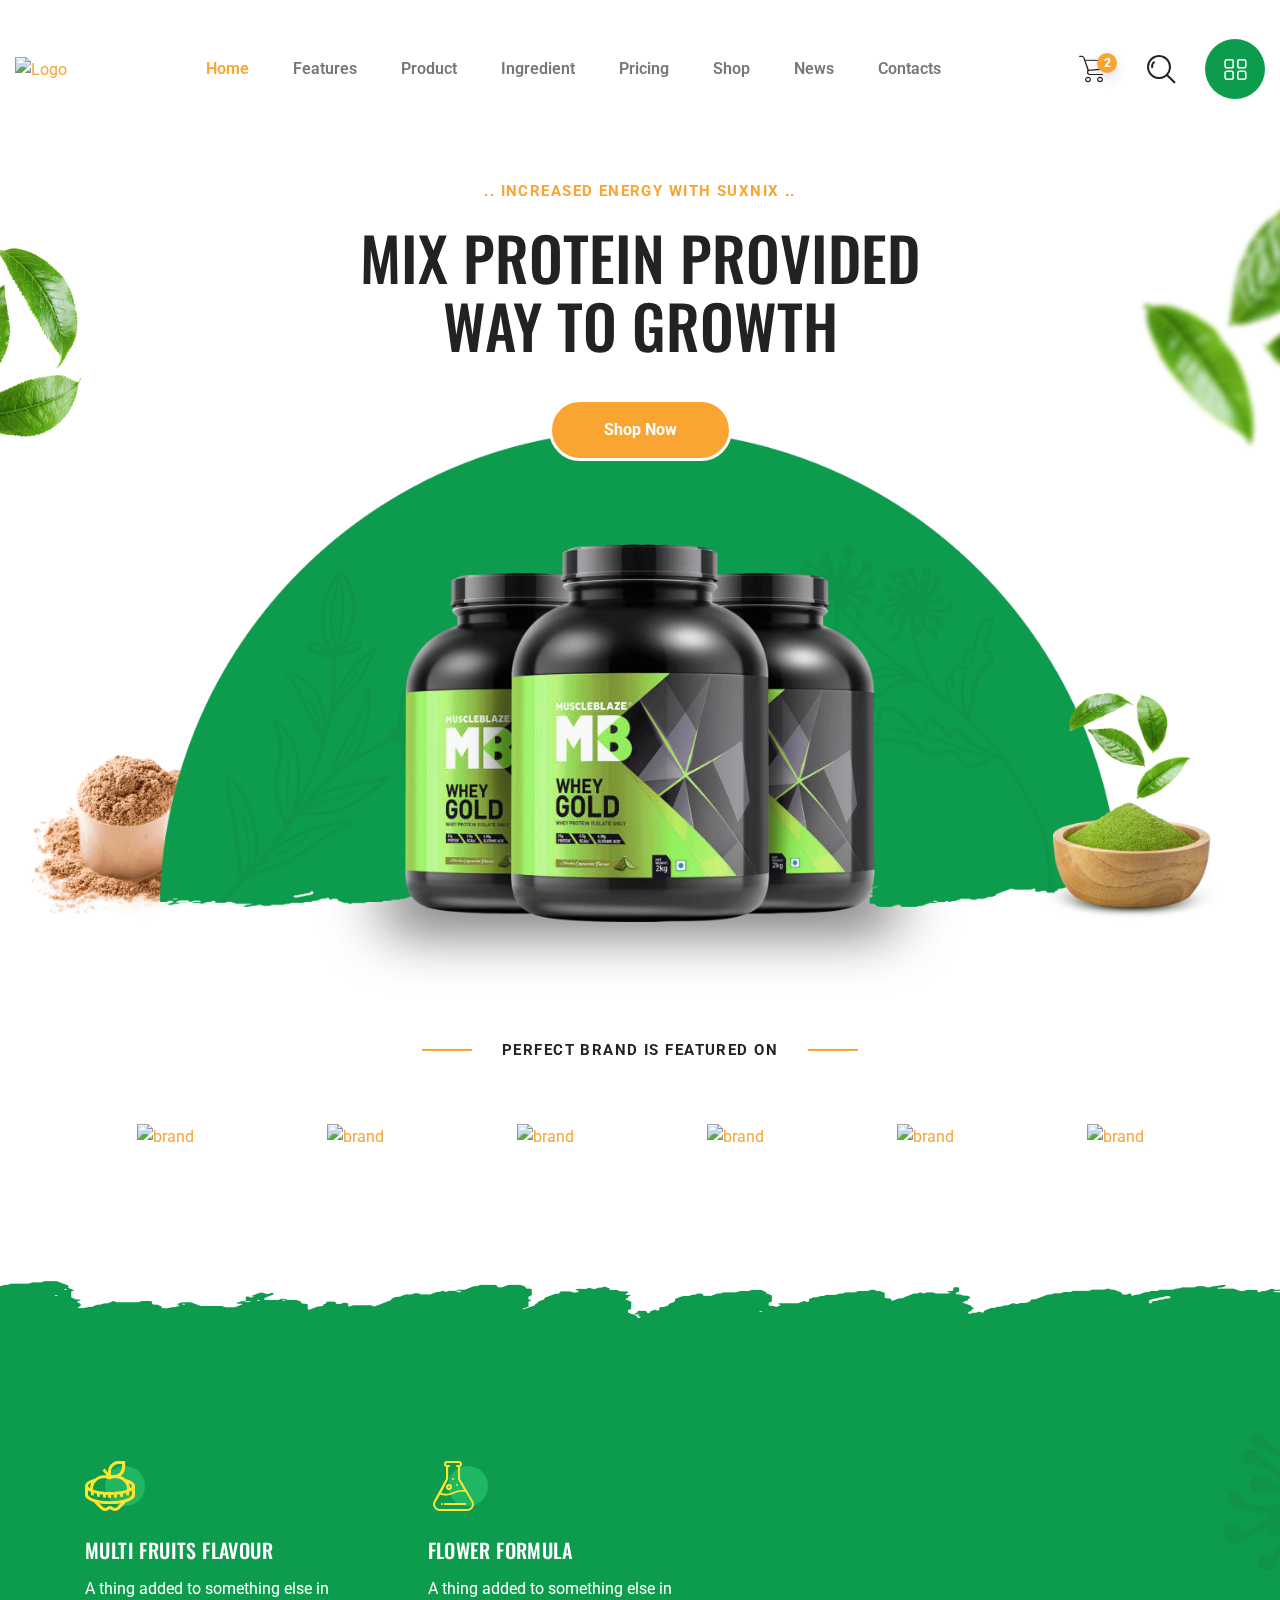
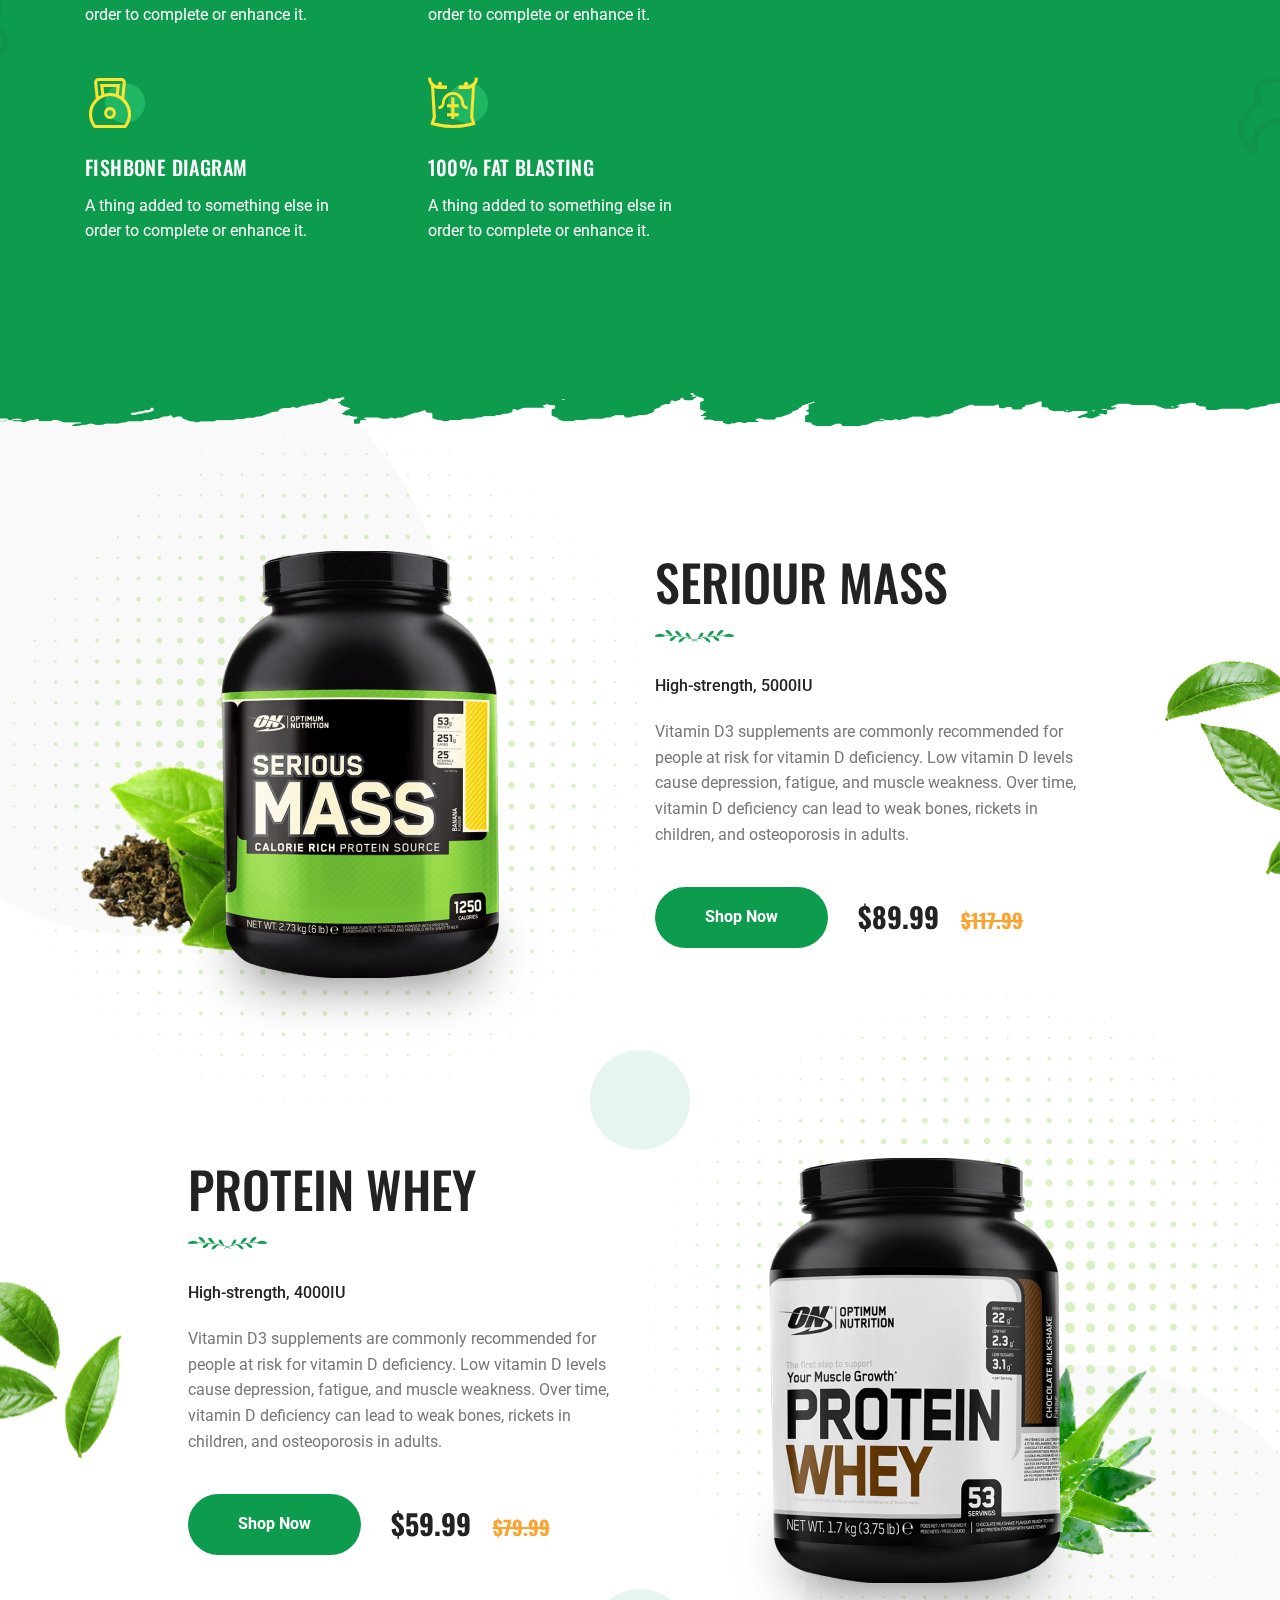
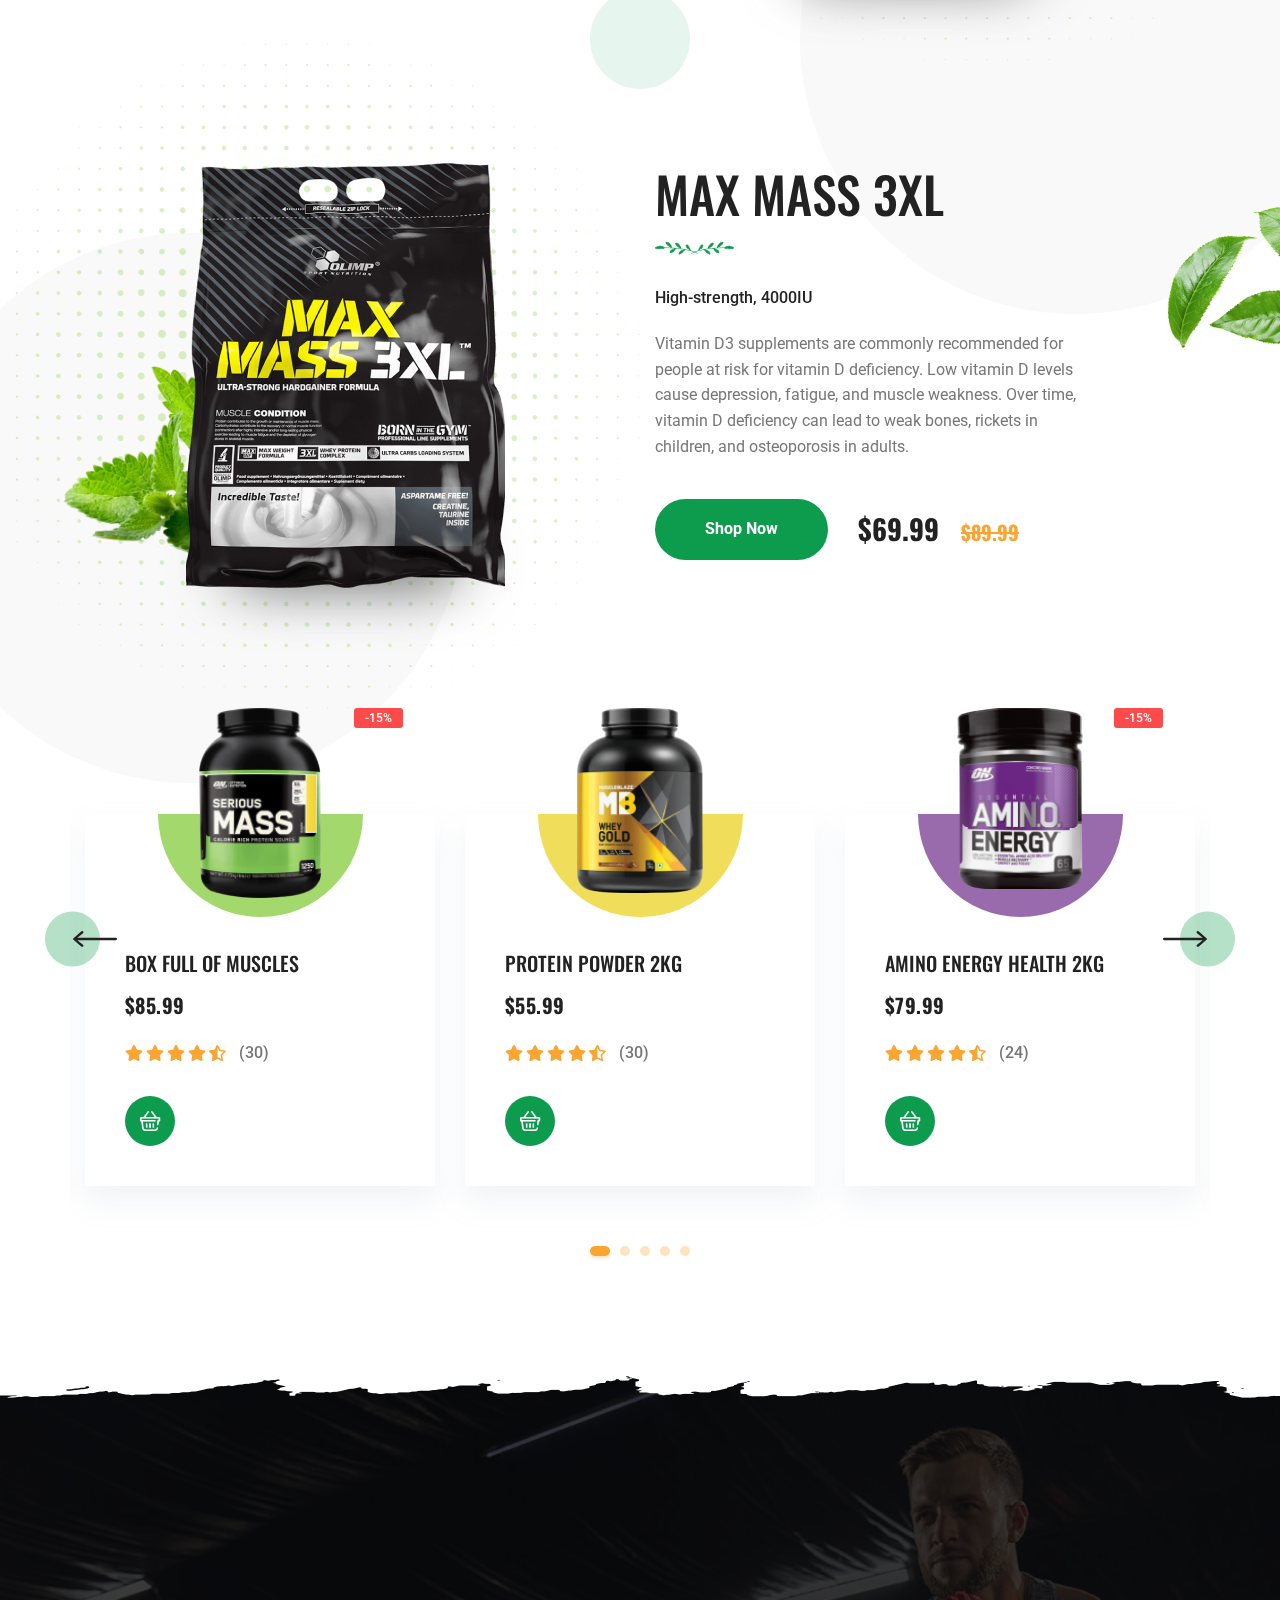
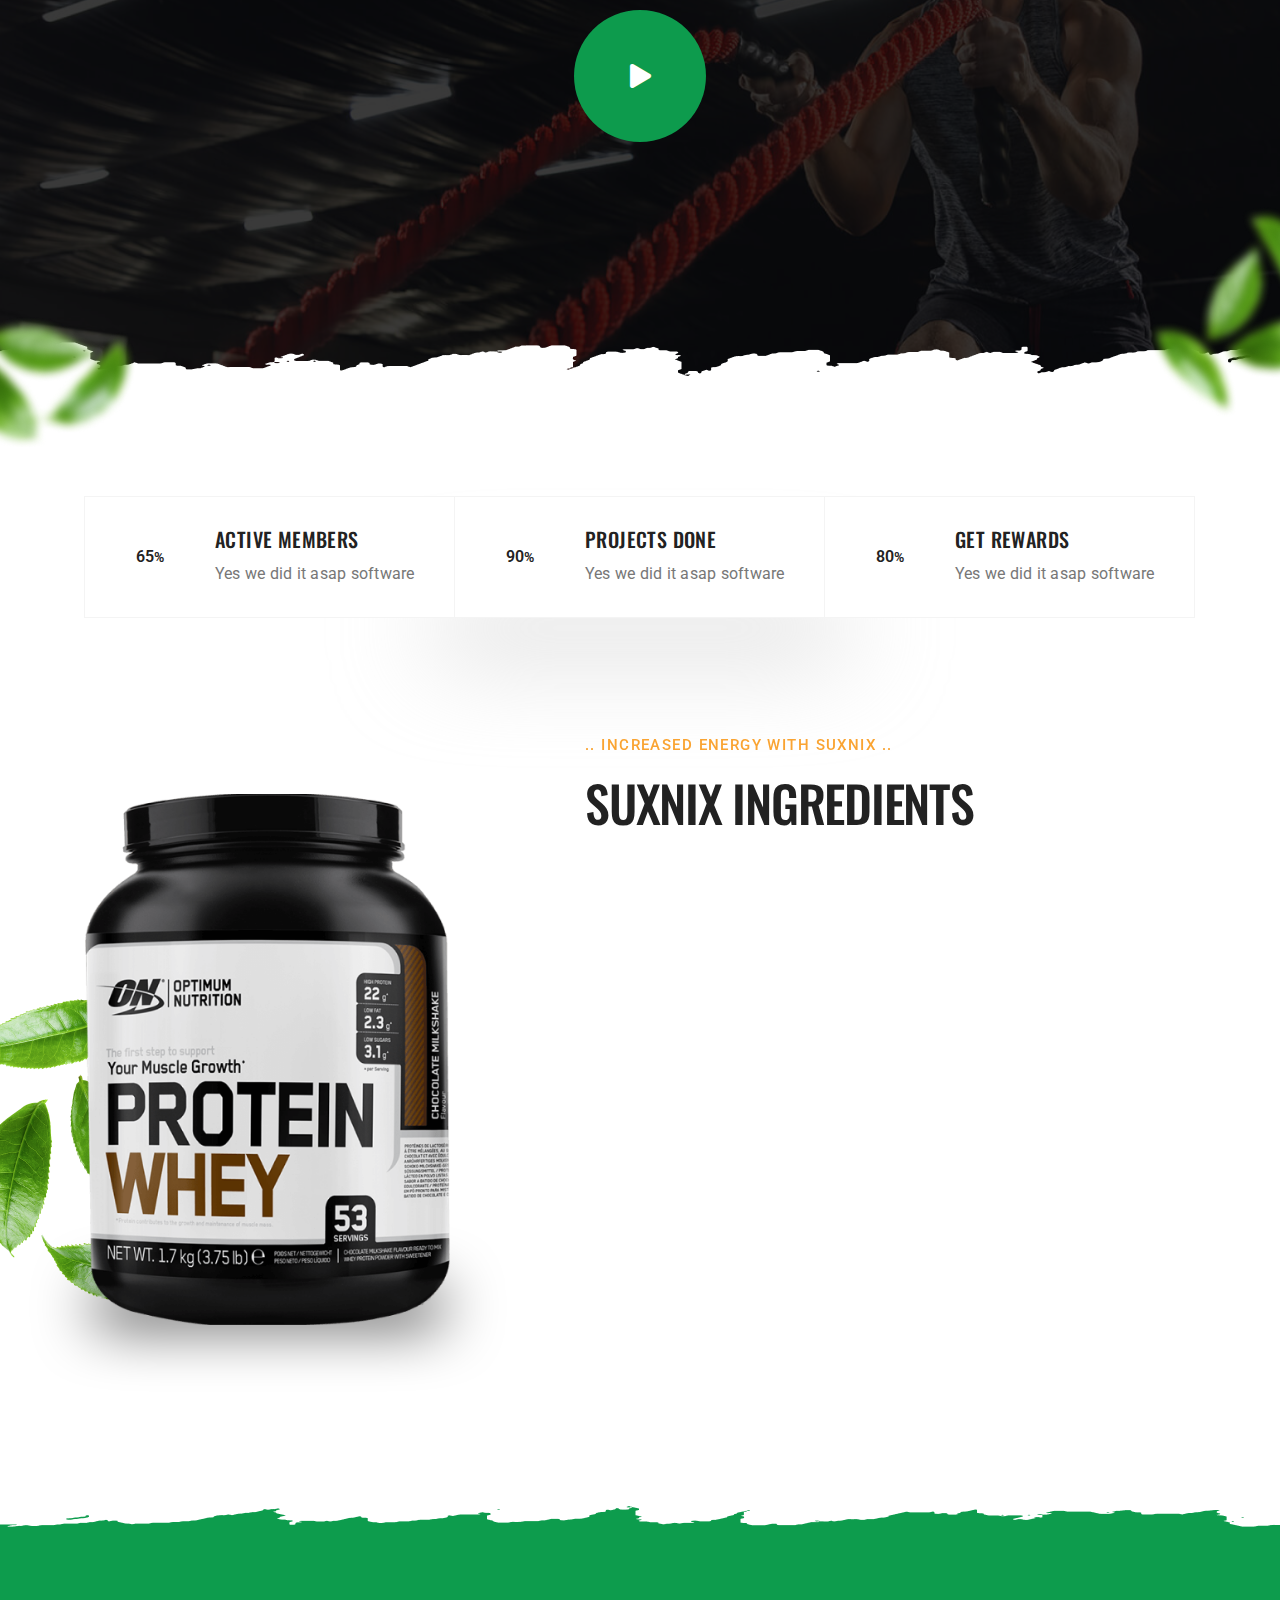
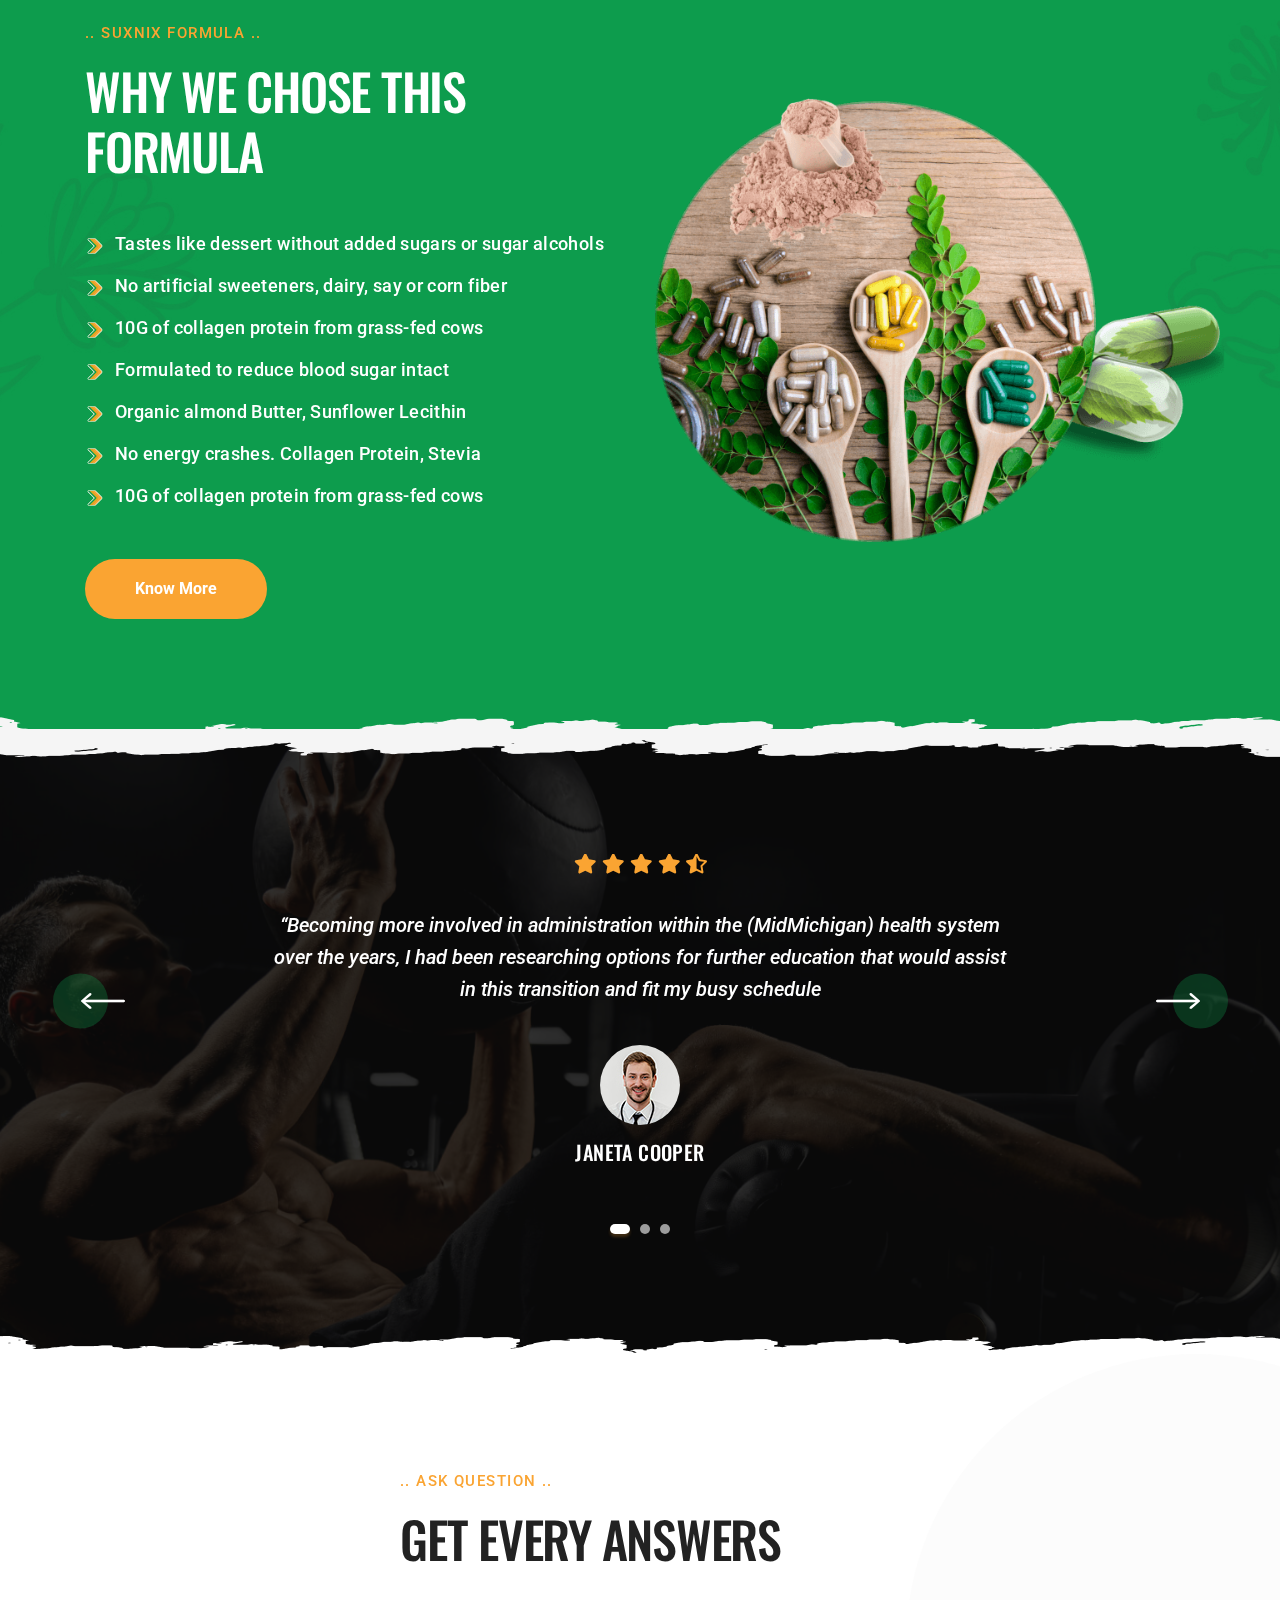
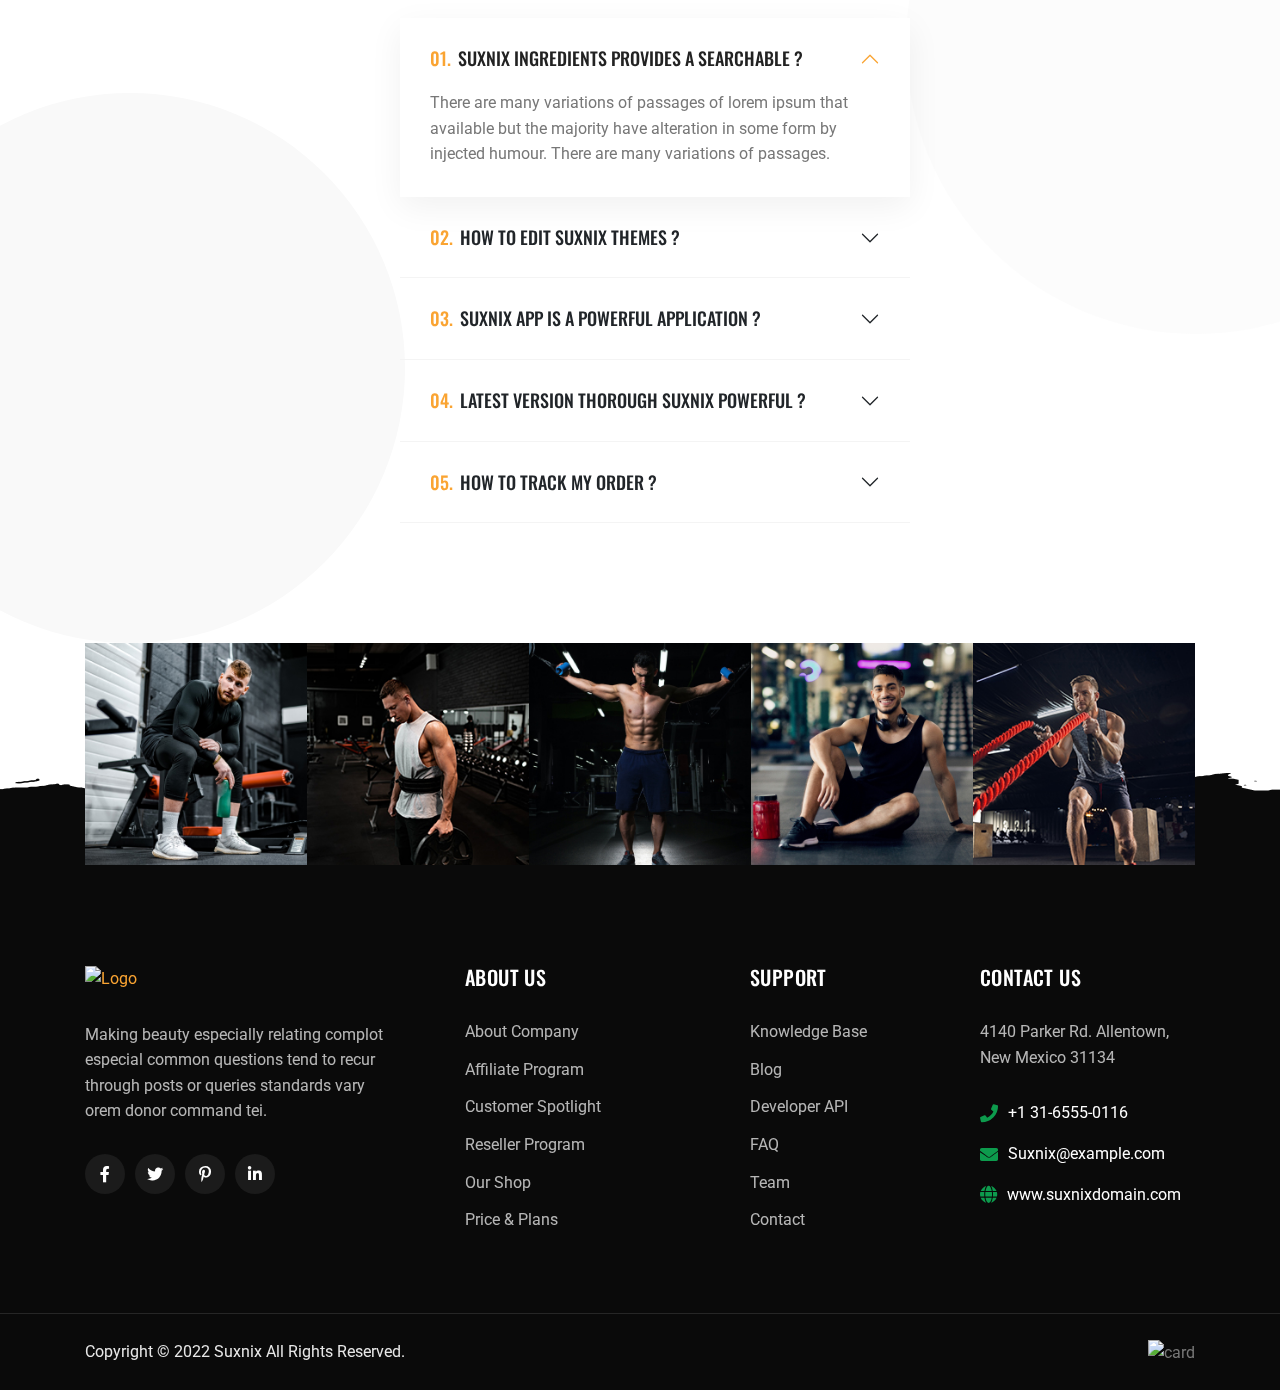
==== commit eb05c9c0: "Add files via upload" ====
--- a/index.html
+++ b/index.html
@@ -1,765 +1,1060 @@
-<!DOCTYPE html>
-<!-- 
-Template Name: Tryit - Product Offer Landing Page HTML Template
-Version: 1.0.0
-Author: Webstrot
-
--->
-<!--[if IE 8]> <html lang="en" class="ie8 no-js"> <![endif]-->
-<!--[if IE 9]> <html lang="en" class="ie9 no-js"> <![endif]-->
-<!--[if !IE]><!-->
-<html lang="zxx">
-<!--[endif]-->
-
-<head>
-    <meta charset="utf-8" />
-    <title>Tryit - Product Offer Landing Page HTML Template</title>
-    <meta content="width=device-width, initial-scale=1.0" name="viewport" />
-    <meta name="description" content="TRY IT" />
-    <meta name="keywords" content="TRY IT" />
-    <meta name="author" content="" />
-    <meta name="MobileOptimized" content="320" />
-    <!--Template style -->
-    <link rel="stylesheet" type="text/css" href="css/animate.css" />
-    <link rel="stylesheet" type="text/css" href="css/bootstrap.css" />
-    <link rel="stylesheet" type="text/css" href="css/fonts.css" />
-    <link rel="stylesheet" type="text/css" href="css/flaticon.css" />
-    <link rel="stylesheet" type="text/css" href="css/font-awesome.css" />
-    <link rel="stylesheet" type="text/css" href="css/owl.carousel.css" />
-    <link rel="stylesheet" type="text/css" href="css/plugins.css" />
-    <link rel="stylesheet" type="text/css" href="css/owl.theme.default.css" />
-    <link rel="stylesheet" type="text/css" href="css/style.css" />
-    <link rel="stylesheet" type="text/css" href="css/responsive.css" />
-    <!-- favicon links -->
-    <link rel="shortcut icon" type="image/png" href="images/header/favicon.png" />
-</head>
-
-<body>
-    
-    <!-- Top Scroll Start --><a href="javascript:" id="return-to-top"><i class="fa fa-angle-up"></i></a>
-    <!-- Top Scroll End -->
-    <div id="home" class="width_calc">
-        <!--try top banner main wrapper Start-->
-
-        <div class="try_top_banner_wrapper">
-
-            <!--try top banner main wrapper End-->
-            <header class="main-header">
-                <div class="container-fluid">
+<!doctype html>
+<html class="no-js" lang="en">
+    <head>
+        <meta charset="utf-8">
+        <meta http-equiv="x-ua-compatible" content="ie=edge">
+        <title>Zapatillas adidas, nike, puma, y mas en Peru - Wolfwhite</title>
+        <meta name="description" content="">
+        <meta name="viewport" content="width=device-width, initial-scale=1">
+
+		<link rel="shortcut icon" type="image/x-icon" href="assets/img/favicon.png">
+        <!-- Place favicon.ico in the root directory -->
+
+		<!-- CSS here -->
+        <link rel="stylesheet" href="assets/css/bootstrap.min.css">
+        <link rel="stylesheet" href="assets/css/animate.min.css">
+        <link rel="stylesheet" href="assets/css/magnific-popup.css">
+        <link rel="stylesheet" href="assets/css/fontawesome-all.min.css">
+        <link rel="stylesheet" href="assets/css/flaticon.css">
+        <link rel="stylesheet" href="assets/css/jquery-ui.css">
+        <link rel="stylesheet" href="assets/css/slick.css">
+        <link rel="stylesheet" href="assets/css/default.css">
+        <link rel="stylesheet" href="assets/css/style.css">
+        <link rel="stylesheet" href="assets/css/responsive.css">
+    </head>
+    <body>
+
+		<!-- Scroll-top -->
+        <button class="scroll-top scroll-to-target" data-target="html">
+            <i class="fas fa-angle-up"></i>
+        </button>
+        <!-- Scroll-top-end-->
+
+        <!-- header-area -->
+        <header id="home">
+            <div id="header-top-fixed"></div>
+            <div id="sticky-header" class="menu-area">
+                <div class="container custom-container">
                     <div class="row">
-                        <!-- Main Box -->
-                        <div class="top_logo">
-                            <div class="try_logo_wrapper">
-                                <a href="#">
-                                    <img src="images/header/logo.png" alt="logo">
-                                </a>
-                            </div>
-                        </div>
-                        <div class="top_menu">
-                            <div class="main-box">
-                                <div class="main-box">
-                                    <div class="auto-container">
-                                        <div class="outer-container clearfix">
-                                            <!--Logo Box-->
-                                            <!--Nav Outer-->
-                                            <div class="nav-outer clearfix">
-                                                <!-- Main Menu -->
-                                                <nav class="main-menu">
-                                                    <div class="navbar-header">
-                                                        <!-- Toggle Button -->
-                                                        <button type="button" class="navbar-toggle" data-toggle="collapse" data-target=".navbar-collapse"> <span class="icon-bar"></span>
-                                                            <span class="icon-bar"></span>
-                                                            <span class="icon-bar"></span>
-                                                        </button>
-                                                    </div>
-                                                    <div class="navbar-collapse collapse scroll-nav clearfix">
-                                                        <ul class="navigation clearfix">
-                                                            <li><a href="#home">new bike</a>
-                                                            </li>
-                                                            <li><a href="#mobile">popular bike</a>
-                                                            </li>
-                                                            <li><a href="#Earphones">bike assesories</a>
-                                                            </li>
-
-                                                        </ul>
-                                                    </div>
-                                                </nav>
-                                                <!-- Main Menu End-->
-                                            </div>
-                                            <!--Nav Outer End-->
-                                        </div>
-                                    </div>
-                                </div>
-                            </div>
-
-                        </div>
-                        <div class="top_btn">
-
-                            <div class="try_top_login_wrapper">
-                                <ul>
-                                    
-                                    <li><a href="#"> Comprar Ahora</a>
-                                    </li>
+                        <div class="col-12">
+                            <div class="mobile-nav-toggler"><i class="flaticon-layout"></i></div>
+                            <div class="menu-wrap">
+                                <nav class="menu-nav">
+                                    <div class="logo">
+                                        <a href="index.html"><img src="assets/img/logo/logo.png" alt="Logo"></a>
+                                    </div>
+                                    <div class="navbar-wrap main-menu d-none d-xl-flex">
+                                        <ul class="navigation">
+                                            <li class="active menu-item-has-children"><a href="#home" class="section-link">Home</a>
+                                                <ul class="sub-menu">
+                                                    <li class="active"><a href="index.html">Home One</a></li>
+                                                    <li><a href="index-2.html">Home Two</a></li>
+                                                </ul>
+                                            </li>
+                                            <li><a href="#features" class="section-link">Features</a></li>
+                                            <li><a href="#paroller" class="section-link">Product</a></li>
+                                            <li><a href="#ingredient" class="section-link">Ingredient</a></li>
+                                            <li><a href="#pricing" class="section-link">Pricing</a></li>
+                                            <li class="menu-item-has-children"><a href="shop.html">Shop</a>
+                                                <ul class="sub-menu">
+                                                    <li><a href="shop.html">Our Shop</a></li>
+                                                    <li><a href="shop-details.html">Shop Details</a></li>
+                                                </ul>
+                                            </li>
+                                            <li class="menu-item-has-children"><a href="#news" class="section-link">News</a>
+                                                <ul class="sub-menu">
+                                                    <li><a href="blog.html">Our Blog</a></li>
+                                                    <li><a href="blog-details.html">Blog Details</a></li>
+                                                </ul>
+                                            </li>
+                                            <li><a href="contact.html">contacts</a></li>
+                                        </ul>
+                                    </div>
+                                    <div class="header-action d-none d-sm-block">
+                                        <ul>
+                                            <li class="header-shop-cart">
+                                                <a href="#" class="cart-count"><i class="flaticon-shopping-cart"></i>
+                                                    <span class="mini-cart-count">2</span>
+                                                </a>
+                                                <div class="header-mini-cart">
+                                                    <ul class="woocommerce-mini-cart cart_list product_list_widget list-wrap">
+                                                        <li class="woocommerce-mini-cart-item d-flex align-items-center">
+                                                            <a href="#" class="remove remove_from_cart_button">×</a>
+                                                            <div class="mini-cart-img">
+                                                                <img src="assets/img/products/cart_p01.jpg" alt="Product">
+                                                            </div>
+                                                            <div class="mini-cart-content">
+                                                                <h4 class="product-title"><a href="shop-details.html">Antiaging and Longevity</a></h4>
+                                                                <div class="mini-cart-price">1 ×
+                                                                    <span class="woocommerce-Price-amount amount">$49</span>
+                                                                </div>
+                                                            </div>
+                                                        </li>
+                                                        <li class="woocommerce-mini-cart-item d-flex align-items-center">
+                                                            <a href="#" class="remove remove_from_cart_button">×</a>
+                                                            <div class="mini-cart-img">
+                                                                <img src="assets/img/products/cart_p02.jpg" alt="Product">
+                                                            </div>
+                                                            <div class="mini-cart-content">
+                                                                <h4 class="product-title"><a href="shop-details.html">Branched Chain Amino Acids</a></h4>
+                                                                <div class="mini-cart-price">2 ×
+                                                                    <span class="woocommerce-Price-amount amount">$69</span>
+                                                                </div>
+                                                            </div>
+                                                        </li>
+                                                    </ul>
+                                                    <p class="woocommerce-mini-cart__total">
+                                                        <strong>Subtotal:</strong>
+                                                        <span class="woocommerce-Price-amount">$149</span>
+                                                    </p>
+                                                    <p class="checkout-link">
+                                                        <a href="shop-details.html" class="button wc-forward">View cart</a>
+                                                        <a href="shop-details.html" class="button checkout wc-forward">Checkout</a>
+                                                    </p>
+                                                </div>
+                                            </li>
+                                            <li class="header-search"><a href="#"><i class="flaticon-search"></i></a></li>
+                                            <li class="offCanvas-btn d-none d-xl-block"><a href="#" class="navSidebar-button"><i class="flaticon-layout"></i></a>
+                                            </li>
+                                        </ul>
+                                    </div>
+                                </nav>
+                            </div>
+                            <!-- Mobile Menu  -->
+                            <div class="mobile-menu">
+                                <nav class="menu-box">
+                                    <div class="close-btn"><i class="fas fa-times"></i></div>
+                                    <div class="nav-logo">
+                                        <a href="index.html"><img src="assets/img/logo/logo.png" alt=""></a>
+                                    </div>
+                                    <div class="menu-outer">
+                                        <!--Here Menu Will Come Automatically Via Javascript / Same Menu as in Header-->
+                                    </div>
+                                    <div class="social-links">
+                                        <ul class="clearfix">
+                                            <li><a href="#"><i class="fab fa-facebook-f"></i></a></li>
+                                            <li><a href="#"><i class="fab fa-twitter"></i></a></li>
+                                            <li><a href="#"><i class="fab fa-instagram"></i></a></li>
+                                            <li><a href="#"><i class="fab fa-linkedin-in"></i></a></li>
+                                            <li><a href="#"><i class="fab fa-youtube"></i></a></li>
+                                        </ul>
+                                    </div>
+                                </nav>
+                            </div>
+                            <div class="menu-backdrop"></div>
+                            <!-- End Mobile Menu -->
+                        </div>
+                    </div>
+                </div>
+            </div>
+
+            <!-- header-search -->
+            <div class="search-popup-wrap" tabindex="-1" role="dialog" aria-hidden="true">
+                <div class="search-wrap text-center">
+                    <div class="container">
+                        <div class="row">
+                            <div class="col-12">
+                                <div class="search-form">
+                                    <form action="#">
+                                        <input type="text" placeholder="Enter your keyword...">
+                                        <button class="search-btn"><i class="flaticon-search"></i></button>
+                                    </form>
+                                </div>
+                            </div>
+                        </div>
+                    </div>
+                </div>
+            </div>
+            <div class="search-backdrop"></div>
+            <!-- header-search-end -->
+
+            <!-- offCanvas-start -->
+            <div class="offCanvas-wrap">
+                <div class="offCanvas-toggle"><img src="assets/img/icons/close.png" alt="icon"></div>
+                <div class="offCanvas-body">
+                    <div class="offCanvas-content">
+                        <h3 class="title">Getting all of the <span>Nutrients</span> you need simply cannot be done without supplements.</h3>
+                        <p>Nam libero tempore, cum soluta nobis eligendi cumque quod placeat facere possimus assumenda omnis dolor repellendu sautem temporibus officiis</p>
+                    </div>
+                    <div class="offcanvas-contact">
+                        <h4 class="number">+1 599 162 4545</h4>
+                        <h4 class="email">suxnix@gmail.com</h4>
+                        <p>5689 Lotaso Terrace, Culver City, <br> CA, United States</p>
+                        <ul class="offcanvas-social list-wrap">
+                            <li><a href="#"><i class="fab fa-facebook-f"></i></a></li>
+                            <li><a href="#"><i class="fab fa-twitter"></i></a></li>
+                            <li><a href="#"><i class="fab fa-instagram"></i></a></li>
+                        </ul>
+                    </div>
+                </div>
+            </div>
+            <div class="offCanvas-overlay"></div>
+            <!-- offCanvas-end -->
+
+        </header>
+        <!-- header-area-end -->
+
+
+        <!-- main-area -->
+        <main class="main-area fix">
+
+            <!-- banner-area -->
+            <section class="banner-area">
+                <div class="container">
+                    <div class="row justify-content-center">
+                        <div class="col-xxl-8 col-xl-7 col-lg-8 col-md-10">
+                            <div class="banner-content text-center">
+                                <p class="banner-caption">.. Increased Energy With SUXNIX ..</p>
+                                <h2 class="title">Mix Protein Provided Way To Growth</h2>
+                                <a href="shop.html" class="btn btn-two">Shop Now</a>
+                            </div>
+                        </div>
+                    </div>
+                    <div class="row">
+                        <div class="col-12">
+                            <div class="banner-images text-center">
+                                <img src="assets/img/banner/banner_img01.png" alt="img" class="main-img">
+                                <img src="assets/img/banner/banner_round_bg.png" alt="img" class="bg-shape">
+                            </div>
+                        </div>
+                    </div>
+                </div>
+                <div class="banner-shape one">
+                    <img src="assets/img/banner/banner_shape01.png" alt="shape" class="wow bannerFadeInLeft" data-wow-delay=".2s" data-wow-duration="2s">
+                </div>
+                <div class="banner-shape two">
+                    <img src="assets/img/banner/banner_shape02.png" alt="shape" class="wow bannerFadeInRight" data-wow-delay=".2s" data-wow-duration="2s">
+                </div>
+                <div class="banner-shape three">
+                    <img src="assets/img/banner/banner_shape03.png" alt="shape" class="wow bannerFadeInDown" data-wow-delay=".2s" data-wow-duration="2s">
+                </div>
+                <div class="banner-shape four">
+                    <img src="assets/img/banner/banner_shape04.png" alt="shape" class="wow bannerFadeInDown" data-wow-delay=".2s" data-wow-duration="2s">
+                </div>
+            </section>
+            <!-- banner-area-end -->
+
+            <!-- brand-area -->
+            <div class="brand-area">
+                <div class="container">
+                    <div class="row">
+                        <div class="col-12">
+                            <div class="brand-title text-center mb-50">
+                                <p class="title">Perfect Brand is Featured on</p>
+                            </div>
+                        </div>
+                    </div>
+                    <div class="row brand-active">
+                        <div class="col-2">
+                            <div class="brand-item">
+                                <a href="#"><img src="assets/img/brand/brand_01.png" alt="brand"></a>
+                            </div>
+                        </div>
+                        <div class="col-2">
+                            <div class="brand-item">
+                                <a href="#"><img src="assets/img/brand/brand_02.png" alt="brand"></a>
+                            </div>
+                        </div>
+                        <div class="col-2">
+                            <div class="brand-item">
+                                <a href="#"><img src="assets/img/brand/brand_03.png" alt="brand"></a>
+                            </div>
+                        </div>
+                        <div class="col-2">
+                            <div class="brand-item">
+                                <a href="#"><img src="assets/img/brand/brand_04.png" alt="brand"></a>
+                            </div>
+                        </div>
+                        <div class="col-2">
+                            <div class="brand-item">
+                                <a href="#"><img src="assets/img/brand/brand_05.png" alt="brand"></a>
+                            </div>
+                        </div>
+                        <div class="col-2">
+                            <div class="brand-item">
+                                <a href="#"><img src="assets/img/brand/brand_06.png" alt="brand"></a>
+                            </div>
+                        </div>
+                        <div class="col-2">
+                            <div class="brand-item">
+                                <a href="#"><img src="assets/img/brand/brand_03.png" alt="brand"></a>
+                            </div>
+                        </div>
+                    </div>
+                </div>
+            </div>
+            <!-- brand-area-end -->
+
+            <!-- features-area -->
+            <section id="features" class="features-area features-bg" data-background="assets/img/bg/features_bg.jpg">
+                <div class="container">
+                    <div class="row align-items-center">
+                        <div class="col-xxl-6 col-lg-5 order-0 order-lg-2">
+                            <div class="features-img wow featuresRollOut" data-wow-delay=".3s">
+                                <img src="assets/img/others/features_img.png" alt="">
+                            </div>
+                        </div>
+                        <div class="col-xxl-6 col-lg-7">
+                            <div class="features-items-wrap">
+                                <div class="row justify-content-center">
+                                    <div class="col-md-6 col-sm-8">
+                                        <div class="features-item">
+                                            <div class="features-icon">
+                                                <i class="flaticon-tape-measure"></i>
+                                            </div>
+                                            <div class="features-content">
+                                                <h4 class="title">Multi Fruits Flavour</h4>
+                                                <p>A thing added to something else in order to complete or enhance it.</p>
+                                            </div>
+                                        </div>
+                                    </div>
+                                    <div class="col-md-6 col-sm-8">
+                                        <div class="features-item">
+                                            <div class="features-icon">
+                                                <i class="flaticon-test"></i>
+                                            </div>
+                                            <div class="features-content">
+                                                <h4 class="title">Flower Formula</h4>
+                                                <p>A thing added to something else in order to complete or enhance it.</p>
+                                            </div>
+                                        </div>
+                                    </div>
+                                    <div class="col-md-6 col-sm-8">
+                                        <div class="features-item">
+                                            <div class="features-icon">
+                                                <i class="flaticon-weight"></i>
+                                            </div>
+                                            <div class="features-content">
+                                                <h4 class="title">Fishbone Diagram</h4>
+                                                <p>A thing added to something else in order to complete or enhance it.</p>
+                                            </div>
+                                        </div>
+                                    </div>
+                                    <div class="col-md-6 col-sm-8">
+                                        <div class="features-item">
+                                            <div class="features-icon">
+                                                <i class="flaticon-abs"></i>
+                                            </div>
+                                            <div class="features-content">
+                                                <h4 class="title">100% Fat Blasting</h4>
+                                                <p>A thing added to something else in order to complete or enhance it.</p>
+                                            </div>
+                                        </div>
+                                    </div>
+                                </div>
+                            </div>
+                        </div>
+                    </div>
+                </div>
+            </section>
+            <!-- features-area-end -->
+
+            <!-- features-product -->
+            <section id="paroller" class="features-products">
+                <div class="container">
+                    <div class="features-products-wrap">
+                        <div class="row justify-content-center">
+                            <div class="col-lg-6 col-md-8">
+                                <div class="features-products-thumb">
+                                    <div class="main-img">
+                                        <img src="assets/img/products/features_product01.png" alt="img">
+                                    </div>
+                                    <img src="assets/img/products/features_product_shape01.png" alt="img" class="shape-img">
+                                </div>
+                            </div>
+                            <div class="col-lg-6 col-md-10">
+                                <div class="features-product-content">
+                                    <h2 class="title"><a href="shop-details.html">Seriour Mass</a></h2>
+                                    <h6 class="features-product-quantity">High-strength, 5000IU</h6>
+                                    <p>Vitamin D3 supplements are commonly recommended for people at risk for vitamin D deficiency. Low vitamin D levels cause depression, fatigue, and muscle weakness. Over time, vitamin D deficiency can lead to weak bones, rickets in children, and osteoporosis in adults. </p>
+                                    <div class="features-product-bottom">
+                                        <a href="shop-details.html" class="btn">Shop Now</a>
+                                        <span class="price">$89.99 <span class="old-price">$117.99</span></span>
+                                    </div>
+                                </div>
+                            </div>
+                        </div>
+                    </div>
+                    <div class="features-products-wrap">
+                        <div class="row justify-content-center">
+                            <div class="col-lg-6 col-md-8">
+                                <div class="features-products-thumb">
+                                    <div class="main-img">
+                                        <img src="assets/img/products/features_product02.png" alt="img">
+                                    </div>
+                                    <img src="assets/img/products/features_product_shape02.png" alt="img" class="shape-img">
+                                </div>
+                            </div>
+                            <div class="col-lg-6 col-md-10">
+                                <div class="features-product-content">
+                                    <h2 class="title"><a href="shop-details.html">Protein Whey</a></h2>
+                                    <h6 class="features-product-quantity">High-strength, 4000IU</h6>
+                                    <p>Vitamin D3 supplements are commonly recommended for people at risk for vitamin D deficiency. Low vitamin D levels cause depression, fatigue, and muscle weakness. Over time, vitamin D deficiency can lead to weak bones, rickets in children, and osteoporosis in adults. </p>
+                                    <div class="features-product-bottom">
+                                        <a href="shop-details.html" class="btn">Shop Now</a>
+                                        <span class="price">$59.99 <span class="old-price">$79.99</span></span>
+                                    </div>
+                                </div>
+                            </div>
+                        </div>
+                    </div>
+                    <div class="features-products-wrap">
+                        <div class="row justify-content-center">
+                            <div class="col-lg-6 col-md-8">
+                                <div class="features-products-thumb">
+                                    <div class="main-img">
+                                        <img src="assets/img/products/features_product03.png" alt="img">
+                                    </div>
+                                    <img src="assets/img/products/features_product_shape03.png" alt="img" class="shape-img">
+                                </div>
+                            </div>
+                            <div class="col-lg-6 col-md-10">
+                                <div class="features-product-content">
+                                    <h2 class="title"><a href="shop-details.html">Max Mass 3xl</a></h2>
+                                    <h6 class="features-product-quantity">High-strength, 4000IU</h6>
+                                    <p>Vitamin D3 supplements are commonly recommended for people at risk for vitamin D deficiency. Low vitamin D levels cause depression, fatigue, and muscle weakness. Over time, vitamin D deficiency can lead to weak bones, rickets in children, and osteoporosis in adults. </p>
+                                    <div class="features-product-bottom">
+                                        <a href="shop-details.html" class="btn">Shop Now</a>
+                                        <span class="price">$69.99 <span class="old-price">$89.99</span></span>
+                                    </div>
+                                </div>
+                            </div>
+                        </div>
+                    </div>
+                </div>
+                <div class="fp-shapes-wrap">
+                    <div class="fp-shape-one">
+                        <img src="assets/img/others/features_sec_shape01.png" alt="shape" class="paroller" data-paroller-factor="0.25" data-paroller-factor-lg="0.20" data-paroller-factor-md="0.25" data-paroller-factor-sm="0.10" data-paroller-type="foreground" data-paroller-direction="vertical">
+                    </div>
+                    <div class="fp-shape-two">
+                        <img src="assets/img/others/features_sec_shape02.png" alt="shape" class="paroller" data-paroller-factor="-0.25" data-paroller-factor-lg="0.20" data-paroller-factor-md="0.25" data-paroller-factor-sm="0.10" data-paroller-type="foreground" data-paroller-direction="vertical">
+                    </div>
+                    <div class="fp-shape-three">
+                        <img src="assets/img/others/features_sec_shape03.png" alt="shape" class="paroller" data-paroller-factor="0.25" data-paroller-factor-lg="0.20" data-paroller-factor-md="0.25" data-paroller-factor-sm="0.10" data-paroller-type="foreground" data-paroller-direction="vertical">
+                    </div>
+                </div>
+                <div class="fp-circle one"></div>
+                <div class="fp-circle two"></div>
+                <div class="fp-circle three"></div>
+                <div class="fp-circle four"></div>
+                <div class="fp-circle five"></div>
+            </section>
+            <!-- features-product-end -->
+
+            <!-- shop-area -->
+            <section class="home-shop-area">
+                <div class="container">
+                    <div class="row home-shop-active">
+                        <div class="col-xl-3">
+                            <div class="home-shop-item">
+                                <div class="home-shop-thumb">
+                                    <a href="shop-details.html">
+                                        <img src="assets/img/products/home_shop_thumb01.png" alt="img">
+                                        <span class="discount"> -15%</span>
+                                    </a>
+                                    <div class="shop-thumb-shape"></div>
+                                </div>
+                                <div class="home-shop-content">
+                                    <h4 class="title"><a href="shop-details.html">Box Full of Muscles</a></h4>
+                                    <span class="home-shop-price">$85.99</span>
+                                    <div class="home-shop-rating">
+                                        <i class="fas fa-star"></i>
+                                        <i class="fas fa-star"></i>
+                                        <i class="fas fa-star"></i>
+                                        <i class="fas fa-star"></i>
+                                        <i class="fas fa-star-half-alt"></i>
+                                        <span class="total-rating">(30)</span>
+                                    </div>
+                                    <div class="shop-content-bottom">
+                                        <a href="#" class="cart"><i class="flaticon-shopping-cart-1"></i></a>
+                                        <a href="#" class="btn btn-two">Buy Now</a>
+                                    </div>
+                                </div>
+                            </div>
+                        </div>
+                        <div class="col-xl-3">
+                            <div class="home-shop-item">
+                                <div class="home-shop-thumb">
+                                    <a href="shop-details.html">
+                                        <img src="assets/img/products/home_shop_thumb02.png" alt="img">
+                                    </a>
+                                    <div class="shop-thumb-shape yellow"></div>
+                                </div>
+                                <div class="home-shop-content">
+                                    <h4 class="title"><a href="shop-details.html">Protein Powder 2kg</a></h4>
+                                    <span class="home-shop-price">$55.99</span>
+                                    <div class="home-shop-rating">
+                                        <i class="fas fa-star"></i>
+                                        <i class="fas fa-star"></i>
+                                        <i class="fas fa-star"></i>
+                                        <i class="fas fa-star"></i>
+                                        <i class="fas fa-star-half-alt"></i>
+                                        <span class="total-rating">(30)</span>
+                                    </div>
+                                    <div class="shop-content-bottom">
+                                        <a href="#" class="cart"><i class="flaticon-shopping-cart-1"></i></a>
+                                        <a href="#" class="btn btn-two">Buy Now</a>
+                                    </div>
+                                </div>
+                            </div>
+                        </div>
+                        <div class="col-xl-3">
+                            <div class="home-shop-item">
+                                <div class="home-shop-thumb">
+                                    <a href="shop-details.html">
+                                        <img src="assets/img/products/home_shop_thumb03.png" alt="img">
+                                        <span class="discount"> -15%</span>
+                                    </a>
+                                    <div class="shop-thumb-shape purple"></div>
+                                </div>
+                                <div class="home-shop-content">
+                                    <h4 class="title"><a href="shop-details.html">Amino Energy Health 2kg</a></h4>
+                                    <span class="home-shop-price">$79.99</span>
+                                    <div class="home-shop-rating">
+                                        <i class="fas fa-star"></i>
+                                        <i class="fas fa-star"></i>
+                                        <i class="fas fa-star"></i>
+                                        <i class="fas fa-star"></i>
+                                        <i class="fas fa-star-half-alt"></i>
+                                        <span class="total-rating">(24)</span>
+                                    </div>
+                                    <div class="shop-content-bottom">
+                                        <a href="#" class="cart"><i class="flaticon-shopping-cart-1"></i></a>
+                                        <a href="#" class="btn btn-two">Buy Now</a>
+                                    </div>
+                                </div>
+                            </div>
+                        </div>
+                        <div class="col-xl-3">
+                            <div class="home-shop-item">
+                                <div class="home-shop-thumb">
+                                    <a href="shop-details.html">
+                                        <img src="assets/img/products/home_shop_thumb04.png" alt="img">
+                                    </a>
+                                    <div class="shop-thumb-shape gray"></div>
+                                </div>
+                                <div class="home-shop-content">
+                                    <h4 class="title"><a href="shop-details.html">Antiaging and Longevity</a></h4>
+                                    <span class="home-shop-price">$79.99</span>
+                                    <div class="home-shop-rating">
+                                        <i class="fas fa-star"></i>
+                                        <i class="fas fa-star"></i>
+                                        <i class="fas fa-star"></i>
+                                        <i class="fas fa-star"></i>
+                                        <i class="fas fa-star-half-alt"></i>
+                                        <span class="total-rating">(24)</span>
+                                    </div>
+                                    <div class="shop-content-bottom">
+                                        <a href="#" class="cart"><i class="flaticon-shopping-cart-1"></i></a>
+                                        <a href="#" class="btn btn-two">Buy Now</a>
+                                    </div>
+                                </div>
+                            </div>
+                        </div>
+                        <div class="col-xl-3">
+                            <div class="home-shop-item">
+                                <div class="home-shop-thumb">
+                                    <a href="shop-details.html">
+                                        <img src="assets/img/products/home_shop_thumb05.png" alt="img">
+                                    </a>
+                                    <div class="shop-thumb-shape blue"></div>
+                                </div>
+                                <div class="home-shop-content">
+                                    <h4 class="title"><a href="shop-details.html">SERIOUR MASS 2kg</a></h4>
+                                    <span class="home-shop-price">$39.99</span>
+                                    <div class="home-shop-rating">
+                                        <i class="fas fa-star"></i>
+                                        <i class="fas fa-star"></i>
+                                        <i class="fas fa-star"></i>
+                                        <i class="fas fa-star"></i>
+                                        <i class="fas fa-star-half-alt"></i>
+                                        <span class="total-rating">(12)</span>
+                                    </div>
+                                    <div class="shop-content-bottom">
+                                        <a href="#" class="cart"><i class="flaticon-shopping-cart-1"></i></a>
+                                        <a href="#" class="btn btn-two">Buy Now</a>
+                                    </div>
+                                </div>
+                            </div>
+                        </div>
+                    </div>
+                </div>
+            </section>
+            <!-- shop-area-end -->
+
+            <!-- video-area -->
+            <div class="video-area video-bg" data-background="assets/img/bg/video_bg.jpg">
+                <div class="video-bg-overlay"></div>
+                <div class="container">
+                    <div class="row">
+                        <div class="col-12">
+                            <div class="video-btn">
+                                <a href="https://www.youtube.com/watch?v=HQfF5XRVXjU" class="popup-video ripple-white"><i class="fas fa-play"></i></a>
+                            </div>
+                        </div>
+                    </div>
+                </div>
+                <div class="video-shape one"><img src="assets/img/others/video_shape01.png" alt="shape"></div>
+                <div class="video-shape two"><img src="assets/img/others/video_shape02.png" alt="shape"></div>
+            </div>
+            <!-- video-area-end -->
+
+            <!-- fact-area -->
+            <section class="fact-area">
+                <div class="container">
+                    <div class="fact-items-wrapper">
+                        <div class="row g-0 justify-content-center">
+                            <div class="col-lg-4 col-md-6 col-sm-9">
+                                <div class="fact-item">
+                                    <div class="chart" data-percent="65">
+                                        <span class="percentage">65<small>%</small></span>
+                                    </div>
+                                    <div class="fact-content">
+                                        <h4 class="title">Active Members</h4>
+                                        <span>Yes we did it asap software</span>
+                                    </div>
+                                </div>
+                            </div>
+                            <div class="col-lg-4 col-md-6 col-sm-9">
+                                <div class="fact-item">
+                                    <div class="chart" data-percent="90">
+                                        <span class="percentage">90<small>%</small></span>
+                                    </div>
+                                    <div class="fact-content">
+                                        <h4 class="title">Projects Done</h4>
+                                        <span>Yes we did it asap software</span>
+                                    </div>
+                                </div>
+                            </div>
+                            <div class="col-lg-4 col-md-6 col-sm-9">
+                                <div class="fact-item">
+                                    <div class="chart" data-percent="80">
+                                        <span class="percentage">80<small>%</small></span>
+                                    </div>
+                                    <div class="fact-content">
+                                        <h4 class="title">Get Rewards</h4>
+                                        <span>Yes we did it asap software</span>
+                                    </div>
+                                </div>
+                            </div>
+                        </div>
+                    </div>
+                </div>
+            </section>
+            <!-- fact-area-end -->
+
+            <!-- Ingredients-area -->
+            <section id="ingredient" class="ingredients-area">
+                <div class="container">
+                    <div class="row align-items-center justify-content-center">
+                        <div class="col-xl-5 col-lg-6 col-md-7">
+                            <div class="ingredients-img">
+                                <img src="assets/img/others/ingredients_img.png" alt="img">
+                                <img src="assets/img/others/ingredients_shape.png" alt="img" class="shape">
+                            </div>
+                        </div>
+                        <div class="col-xl-7 col-lg-9">
+                            <div class="ingredients-items-wrap">
+                                <div class="section-title mb-60">
+                                    <p class="sub-title">.. Increased Energy With Suxnix ..</p>
+                                    <h2 class="title">Suxnix Ingredients</h2>
+                                </div>
+                                <div class="row justify-content-center justify-content-lg-start">
+                                    <div class="col-md-6 col-sm-8">
+                                        <div class="ingredients-item wow fadeInUp" data-wow-delay=".2s">
+                                            <div class="ingredients-thumb">
+                                                <img src="assets/img/others/ingredients_item01.png" alt="img">
+                                            </div>
+                                            <div class="ingredients-content">
+                                                <h5 class="title">Helps You Stick To Your Diet</h5>
+                                                <p>A thing added to something else in order to complete or enhance it.</p>
+                                            </div>
+                                        </div>
+                                    </div>
+                                    <div class="col-md-6 col-sm-8">
+                                        <div class="ingredients-item wow fadeInUp" data-wow-delay=".3s">
+                                            <div class="ingredients-thumb">
+                                                <img src="assets/img/others/ingredients_item02.png" alt="img">
+                                            </div>
+                                            <div class="ingredients-content">
+                                                <h5 class="title">Only 3g Net Carbs In Every Jar</h5>
+                                                <p>A thing added to something else in order to complete or enhance it.</p>
+                                            </div>
+                                        </div>
+                                    </div>
+                                    <div class="col-md-6 col-sm-8">
+                                        <div class="ingredients-item wow fadeInUp" data-wow-delay=".4s">
+                                            <div class="ingredients-thumb">
+                                                <img src="assets/img/others/ingredients_item03.png" alt="img">
+                                            </div>
+                                            <div class="ingredients-content">
+                                                <h5 class="title">Ingredients To Fuel Your Body</h5>
+                                                <p>A thing added to something else in order to complete or enhance it.</p>
+                                            </div>
+                                        </div>
+                                    </div>
+                                    <div class="col-md-6 col-sm-8">
+                                        <div class="ingredients-item wow fadeInUp" data-wow-delay=".5s">
+                                            <div class="ingredients-thumb">
+                                                <img src="assets/img/others/ingredients_item04.png" alt="img">
+                                            </div>
+                                            <div class="ingredients-content">
+                                                <h5 class="title">Clean Ingredients Only</h5>
+                                                <p>A thing added to something else in order to complete or enhance it.</p>
+                                            </div>
+                                        </div>
+                                    </div>
+                                </div>
+                            </div>
+                        </div>
+                    </div>
+                </div>
+            </section>
+            <!-- Ingredients-area-end -->
+
+            <!-- formula-area -->
+            <section class="formula-area formula-bg" data-background="assets/img/bg/formula_bg.jpg">
+                <div class="container">
+                    <div class="row align-items-center">
+                        <div class="col-lg-6 order-0 order-lg-2">
+                            <div class="formula-img">
+                                <img src="assets/img/others/formula_img.png" alt="img">
+                            </div>
+                        </div>
+                        <div class="col-lg-6">
+                            <div class="formula-content">
+                                <div class="section-title white-title mb-50">
+                                    <p class="sub-title">.. Suxnix Formula ..</p>
+                                    <h2 class="title">Why We Chose This Formula</h2>
+                                </div>
+                                <ul class="formula-list list-wrap">
+                                    <li>Tastes like dessert without added sugars or sugar alcohols</li>
+                                    <li>No artificial sweeteners, dairy, say or corn fiber</li>
+                                    <li>10G of collagen protein from grass-fed cows</li>
+                                    <li>Formulated to reduce blood sugar intact</li>
+                                    <li>Organic almond Butter, Sunflower Lecithin</li>
+                                    <li>No energy crashes. Collagen Protein, Stevia</li>
+                                    <li>10G of collagen protein from grass-fed cows</li>
                                 </ul>
-                            </div>
-
-                        </div>
-                    </div>
-                </div>
-            </header>
-
-            <div class="try_top_side_img">
-                <img src="images/header/banner_side.png" alt="side_img">
+                                <a href="contact.html" class="btn btn-two">Know More</a>
+                            </div>
+                        </div>
+                    </div>
+                </div>
+            </section>
+            <!-- formula-area-end -->
+
+            <!-- testimonial-area -->
+            <section class="testimonial-area testimonial-bg" data-background="assets/img/bg/testimonial_bg.jpg">
+                <div class="testimonial-overlay"></div>
+                <div class="container">
+                    <div class="row justify-content-center">
+                        <div class="col-xxl-8 col-xl-9 col-lg-11">
+                            <div class="testimonial-active">
+                                <div class="testimonial-item text-center">
+                                    <div class="testimonial-rating">
+                                        <i class="fas fa-star"></i>
+                                        <i class="fas fa-star"></i>
+                                        <i class="fas fa-star"></i>
+                                        <i class="fas fa-star"></i>
+                                        <i class="fas fa-star-half-alt"></i>
+                                    </div>
+                                    <p>“Becoming more involved in administration within the (MidMichigan) health system over the years, I had been researching options for further education that would assist in this transition and fit my busy schedule</p>
+                                    <div class="testimonial-avatar-wrap">
+                                        <div class="testi-avatar-img">
+                                            <img src="assets/img/others/testi_avatar01.jpg" alt="img">
+                                        </div>
+                                        <div class="testi-avatar-info">
+                                            <h5 class="name">Janeta Cooper</h5>
+                                        </div>
+                                    </div>
+                                </div>
+                                <div class="testimonial-item text-center">
+                                    <div class="testimonial-rating">
+                                        <i class="fas fa-star"></i>
+                                        <i class="fas fa-star"></i>
+                                        <i class="fas fa-star"></i>
+                                        <i class="fas fa-star"></i>
+                                        <i class="fas fa-star-half-alt"></i>
+                                    </div>
+                                    <p>“Becoming more involved in administration within the (MidMichigan) health system over the years, I had been researching options for further education that would assist in this transition and fit my busy schedule</p>
+                                    <div class="testimonial-avatar-wrap">
+                                        <div class="testi-avatar-img">
+                                            <img src="assets/img/others/testi_avatar02.jpg" alt="img">
+                                        </div>
+                                        <div class="testi-avatar-info">
+                                            <h5 class="name">Lempor Kooper</h5>
+                                        </div>
+                                    </div>
+                                </div>
+                                <div class="testimonial-item text-center">
+                                    <div class="testimonial-rating">
+                                        <i class="fas fa-star"></i>
+                                        <i class="fas fa-star"></i>
+                                        <i class="fas fa-star"></i>
+                                        <i class="fas fa-star"></i>
+                                        <i class="fas fa-star-half-alt"></i>
+                                    </div>
+                                    <p>“Becoming more involved in administration within the (MidMichigan) health system over the years, I had been researching options for further education that would assist in this transition and fit my busy schedule</p>
+                                    <div class="testimonial-avatar-wrap">
+                                        <div class="testi-avatar-img">
+                                            <img src="assets/img/others/testi_avatar03.jpg" alt="img">
+                                        </div>
+                                        <div class="testi-avatar-info">
+                                            <h5 class="name">Zonalos Neko</h5>
+                                        </div>
+                                    </div>
+                                </div>
+                            </div>
+                        </div>
+                    </div>
+                </div>
+            </section>
+            <!-- testimonial-area-end -->
+
+            <!-- blog-post-area -->
+            <section id="news" class="blog-post-area">
+                <div class="container">
+                    <div class="blog-inner-wrapper">
+                        <div class="row justify-content-center">
+                            <div class="col-lg-6 col-md-10">
+                                <div class="faq-wrapper">
+                                    <div class="section-title mb-50">
+                                        <p class="sub-title">.. Ask Question ..</p>
+                                        <h2 class="title">Get Every Answers</h2>
+                                    </div>
+                                    <div class="accordion" id="accordionExample">
+                                        <div class="accordion-item active-item">
+                                            <h2 class="accordion-header" id="headingOne">
+                                                <button class="accordion-button" type="button" data-bs-toggle="collapse" data-bs-target="#collapseOne" aria-expanded="true" aria-controls="collapseOne">
+                                                <span class="count">01.</span> Suxnix ingredients provides a searchable ?
+                                                </button>
+                                            </h2>
+                                            <div id="collapseOne" class="accordion-collapse collapse show" aria-labelledby="headingOne" data-bs-parent="#accordionExample">
+                                                <div class="accordion-body">
+                                                    There are many variations of passages of lorem ipsum that available but the majority have alteration in some form by injected humour. There are many variations of passages.
+                                                </div>
+                                            </div>
+                                        </div>
+                                        <div class="accordion-item">
+                                            <h2 class="accordion-header" id="headingTwo">
+                                                <button class="accordion-button collapsed" type="button" data-bs-toggle="collapse"
+                                                    data-bs-target="#collapseTwo" aria-expanded="false" aria-controls="collapseTwo">
+                                                    <span class="count">02.</span> How to edit Suxnix themes ?
+                                                </button>
+                                            </h2>
+                                            <div id="collapseTwo" class="accordion-collapse collapse" aria-labelledby="headingTwo"
+                                                data-bs-parent="#accordionExample">
+                                                <div class="accordion-body">
+                                                    There are many variations of passages of lorem ipsum that available but the majority have alteration in some form by injected humour. There are many variations of passages.
+                                                </div>
+                                            </div>
+                                        </div>
+                                        <div class="accordion-item">
+                                            <h2 class="accordion-header" id="headingThree">
+                                                <button class="accordion-button collapsed" type="button" data-bs-toggle="collapse"
+                                                    data-bs-target="#collapseThree" aria-expanded="false" aria-controls="collapseThree">
+                                                    <span class="count">03.</span> Suxnix app is a powerful application ?
+                                                </button>
+                                            </h2>
+                                            <div id="collapseThree" class="accordion-collapse collapse" aria-labelledby="headingThree"
+                                                data-bs-parent="#accordionExample">
+                                                <div class="accordion-body">
+                                                    There are many variations of passages of lorem ipsum that available but the majority have alteration in some form by injected humour. There are many variations of passages.
+                                                </div>
+                                            </div>
+                                        </div>
+                                        <div class="accordion-item">
+                                            <h2 class="accordion-header" id="headingFour">
+                                                <button class="accordion-button collapsed" type="button" data-bs-toggle="collapse"
+                                                    data-bs-target="#collapseFour" aria-expanded="false" aria-controls="collapseFour">
+                                                    <span class="count">04.</span> Latest version thorough Suxnix powerful ?
+                                                </button>
+                                            </h2>
+                                            <div id="collapseFour" class="accordion-collapse collapse" aria-labelledby="headingFour"
+                                                data-bs-parent="#accordionExample">
+                                                <div class="accordion-body">
+                                                    There are many variations of passages of lorem ipsum that available but the majority have alteration in some form by injected humour. There are many variations of passages.
+                                                </div>
+                                            </div>
+                                        </div>
+                                        <div class="accordion-item">
+                                            <h2 class="accordion-header" id="headingFive">
+                                                <button class="accordion-button collapsed" type="button" data-bs-toggle="collapse"
+                                                    data-bs-target="#collapseFive" aria-expanded="false" aria-controls="collapseFive">
+                                                    <span class="count">05.</span> How to Track My Order ?
+                                                </button>
+                                            </h2>
+                                            <div id="collapseFive" class="accordion-collapse collapse" aria-labelledby="headingFive"
+                                                data-bs-parent="#accordionExample">
+                                                <div class="accordion-body">
+                                                    There are many variations of passages of lorem ipsum that available but the majority have alteration in some form by injected humour. There are many variations of passages.
+                                                </div>
+                                            </div>
+                                        </div>
+                                    </div>
+                                </div>
+                            </div>
+                        </div>
+                    </div>
+                </div>
+                <div class="blog-bg-shape one"></div>
+                <div class="blog-bg-shape two"></div>
+            </section>
+            <!-- blog-post-area-end -->
+
+        </main>
+        <!-- main-area-end -->
+
+
+        <!-- Footer-area -->
+        <footer class="footer-area">
+            <div class="footer-instagram">
+                <div class="container">
+                    <div class="row g-0 instagram-active">
+                        <div class="col-2">
+                            <div class="footer-insta-item">
+                                <a href="assets/img/others/instagram_post01.jpg" class="popup-image"><img src="assets/img/others/instagram_post01.jpg" alt="img"></a>
+                            </div>
+                        </div>
+                        <div class="col-2">
+                            <div class="footer-insta-item">
+                                <a href="assets/img/others/instagram_post02.jpg" class="popup-image"><img src="assets/img/others/instagram_post02.jpg" alt="img"></a>
+                            </div>
+                        </div>
+                        <div class="col-2">
+                            <div class="footer-insta-item">
+                                <a href="assets/img/others/instagram_post03.jpg" class="popup-image"><img src="assets/img/others/instagram_post03.jpg" alt="img"></a>
+                            </div>
+                        </div>
+                        <div class="col-2">
+                            <div class="footer-insta-item">
+                                <a href="assets/img/others/instagram_post04.jpg" class="popup-image"><img src="assets/img/others/instagram_post04.jpg" alt="img"></a>
+                            </div>
+                        </div>
+                        <div class="col-2">
+                            <div class="footer-insta-item">
+                                <a href="assets/img/others/instagram_post05.jpg" class="popup-image"><img src="assets/img/others/instagram_post05.jpg" alt="img"></a>
+                            </div>
+                        </div>
+                        <div class="col-2">
+                            <div class="footer-insta-item">
+                                <a href="assets/img/others/instagram_post06.jpg" class="popup-image"><img src="assets/img/others/instagram_post06.jpg" alt="img"></a>
+                            </div>
+                        </div>
+                    </div>
+                </div>
             </div>
-            <div class="container">
-                <div class="row">
-
-                    <div class="col-lg-12 col-md-12 col-sm-12 col-xs-12">
-                        <div class="slider-area">
-
-                            <div class="carousel-captions caption-1">
-                                <div class="container">
-                                    <div class="row">
-                                        <div class="col-lg-8 col-md-6 col-sm-12 col-xs-12 hot_slider_custom_col_img_cont">
-                                            <div class="content lr_banner_content_inner_wrapper">
-                                                <div id="clockdiv" data-animation="animated flipInY">
-                                                    <div><span class="days"></span>
-                                                        <div class="smalltext">Dias</div>
-                                                    </div>
-                                                    <div><span class="hours"></span>
-                                                        <div class="smalltext">Horas</div>
-                                                    </div>
-                                                    <div><span class="minutes"></span>
-                                                        <div class="smalltext">Minutos</div>
-                                                    </div>
-                                                    <div><span class="seconds"></span>
-                                                        <div class="smalltext">Segundos</div>
-                                                    </div>
-                                                </div>
-                                                <h3 class="text-animate-1">SCAR V2 <span>PREMIUM</span></h3>
-                                                <p class="text-animate-1"> ¡Marca tu estilo en las batallas!</p>
-                                                <ul class="try_slider_btn">
-                                                    <li><a href="#">COMPRAR</a>
-                                                    </li>
-                                                </ul>
-                                                <div class="clear"></div>
-                                            </div>
-                                        </div>
-                                        <div class="col-lg-4 col-md-6 col-sm-6 col-xs-8">
-                                            <div class="try_slider_img_Wrapper try_slider_img_header_Wrapper">
-                                                <img src="images/header/bike.png" alt="bike">
-                                            </div>
-                                        </div>
-                                    </div>
-                                </div>
-                            </div>
-
-                        </div>
-                    </div>
+            <div class="footer-top-wrap">
+                <div class="container">
+                    <div class="footer-widgets-wrap">
+                        <div class="row">
+                            <div class="col-lg-4 col-md-7">
+                                <div class="footer-widget">
+                                    <div class="footer-about">
+                                        <div class="footer-logo logo">
+                                            <a href="index.html"><img src="assets/img/logo/white_logo.png" alt="Logo"></a>
+                                        </div>
+                                        <div class="footer-text">
+                                            <p>Making beauty especially relating complot especial common questions tend to recur through posts or queries standards vary orem donor command tei.</p>
+                                        </div>
+                                        <div class="footer-social">
+                                            <a href="#"><i class="fab fa-facebook-f"></i></a>
+                                            <a href="#"><i class="fab fa-twitter"></i></a>
+                                            <a href="#"><i class="fab fa-pinterest-p"></i></a>
+                                            <a href="#"><i class="fab fa-linkedin-in"></i></a>
+                                        </div>
+                                    </div>
+                                </div>
+                            </div>
+                            <div class="col-lg-3 col-md-5 col-sm-6">
+                                <div class="footer-widget">
+                                    <h4 class="fw-title">About Us</h4>
+                                    <ul class="list-wrap">
+                                        <li><a href="#">About Company</a></li>
+                                        <li><a href="#">Affiliate Program</a></li>
+                                        <li><a href="#">Customer Spotlight</a></li>
+                                        <li><a href="#">Reseller Program</a></li>
+                                        <li><a href="shop.html">Our Shop</a></li>
+                                        <li><a href="#">Price & Plans</a></li>
+                                    </ul>
+                                </div>
+                            </div>
+                            <div class="col-lg-2 col-md-5 col-sm-6">
+                                <div class="footer-widget">
+                                    <h4 class="fw-title">Support</h4>
+                                    <ul class="list-wrap">
+                                        <li><a href="#">Knowledge Base</a></li>
+                                        <li><a href="blog.html">Blog</a></li>
+                                        <li><a href="#">Developer API</a></li>
+                                        <li><a href="#">FAQ</a></li>
+                                        <li><a href="#">Team</a></li>
+                                        <li><a href="contact.html">Contact</a></li>
+                                    </ul>
+                                </div>
+                            </div>
+                            <div class="col-lg-3 col-md-5">
+                                <div class="footer-widget">
+                                    <h4 class="fw-title">CONTACT US</h4>
+                                    <div class="footer-contact-wrap">
+                                        <p>4140 Parker Rd. Allentown, New Mexico 31134</p>
+                                        <ul class="list-wrap">
+                                            <li class="phone"><i class="fas fa-phone"></i> +1 31-6555-0116</li>
+                                            <li class="mail"><i class="fas fa-envelope"></i> Suxnix@example.com</li>
+                                            <li class="website"><i class="fas fa-globe"></i> www.suxnixdomain.com</li>
+                                        </ul>
+                                    </div>
+                                </div>
+                            </div>
+                        </div>
+                    </div>
+                </div>
+                <div class="footer-shape one">
+                    <img src="assets/img/others/footer_shape01.png" alt="img" class="wow fadeInLeft" data-wow-delay=".3s" data-wow-duration="1s">
+                </div>
+                <div class="footer-shape two">
+                    <img src="assets/img/others/footer_shape02.png" alt="img" class="wow fadeInRight" data-wow-delay=".3s" data-wow-duration="1s">
                 </div>
             </div>
-        </div>
-
-        <!--try lt st section Start-->
-        <div class="try_lt_st_main_wrapper">
-            <div class="container">
-                <div class="row">
-                    <div class="col-lg-12 col-md-12 col-sm-12 col-xs-12 try_lt_st_heading_wrapper">
-                        <div class="try_recent_mob_heading_wrapper">
-                            <h2>Compra tu RIFLE</h2>
-                            <p><span class="try_left_dots"></span>25% MENOS<span class="try_right_dots"></span>
-                            </p>
-                        </div>
-                    </div>
-                    <div class="col-lg-4 col-md-4 col-sm-6 col-xs-12">
-                        <div class="try_rc_mob_box_wrapper try_lt_st_main_box_wrapper">
-                            <div class="try_rc_mob_img">
-                                <img src="images/content/st1.png" alt="mobail">
-                                <h5>25%</h5>
-                                <a href="#"><i class="fa fa-heart"></i></a>
-                            </div>
-                            <div class="try_rc_mob_img_cont">
-                                <h2>MODELO M4-A1</h2>
-                                <h3>(+10.000 balines)</h3>
-                            </div>
-                            <div class="try_rc_mob_img_cont_bottom">
-                                <p>s/142</p> <del>s/189</del>
-                                <div class="try_mob_btn_wrapper"> <a href="#">Comprar Ahora</a>
-                                </div>
-                            </div>
-                        </div>
-                    </div>
-                    <div class="col-lg-4 col-md-4 col-sm-6 col-xs-12">
-                        <div class="try_rc_mob_box_wrapper try_lt_st_main_box_wrapper">
-                            <div class="try_rc_mob_img">
-                                <img src="images/content/st1.png" alt="mobail">
-                                <h5>25%</h5>
-                                <a href="#"><i class="fa fa-heart"></i></a>
-                            </div>
-                            <div class="try_rc_mob_img_cont">
-                                <h2>MODELO M4-A1</h2>
-                                <h3>(+10.000 balines)</h3>
-                            </div>
-                            <div class="try_rc_mob_img_cont_bottom">
-                                <p>s/142</p> <del>s/189</del>
-                                <div class="try_mob_btn_wrapper"> <a href="#">Buy Now</a>
-                                </div>
-                            </div>
-                        </div>
-                    </div>
-                    <div class="col-lg-4 col-md-4 col-sm-6 col-xs-12">
-                        <div class="try_rc_mob_box_wrapper try_lt_st_main_box_wrapper">
-                            <div class="try_rc_mob_img">
-                                <img src="images/content/st1.png" alt="mobail">
-                                <h5>25%</h5>
-                                <a href="#"><i class="fa fa-heart"></i></a>
-                            </div>
-                            <div class="try_rc_mob_img_cont">
-                                <h2>MODELO M4-A1</h2>
-                                <h3>(+10.000 balines)</h3>
-                            </div>
-                            <div class="try_rc_mob_img_cont_bottom">
-                                <p>s/142</p> <del>s/189</del>
-                                <div class="try_mob_btn_wrapper"> <a href="#">Buy Now</a>
-                                </div>
-                            </div>
-                        </div>
-                    </div>
-                    <div class="col-lg-4 col-md-4 col-sm-6 col-xs-12">
-                        <div class="try_rc_mob_box_wrapper try_lt_st_main_box_wrapper">
-                            <div class="try_rc_mob_img">
-                                <img src="images/content/st4.png" alt="mobail">
-                                <h5>50%</h5>
-                                <a href="#"><i class="fa fa-heart"></i></a>
-                            </div>
-                            <div class="try_rc_mob_img_cont">
-                                <h2>Klager GSX 250 R</h2>
-                                <h3>(Fashion , Twin Disc)</h3>
-                            </div>
-                            <div class="try_rc_mob_img_cont_bottom">
-                                <p>$430</p> <del>$550</del>
-                                <div class="try_mob_btn_wrapper"> <a href="#">Buy Now</a>
-                                </div>
-                            </div>
-                        </div>
-                    </div>
-                    <div class="col-lg-4 col-md-4 col-sm-6 col-xs-12">
-                        <div class="try_rc_mob_box_wrapper try_lt_st_main_box_wrapper">
-                            <div class="try_rc_mob_img">
-                                <img src="images/content/st1.png" alt="mobail">
-                                <h5>25%</h5>
-                                <a href="#"><i class="fa fa-heart"></i></a>
-                            </div>
-                            <div class="try_rc_mob_img_cont">
-                                <h2>MODELO M4-A1</h2>
-                                <h3>(+10.000 balines)</h3>
-                            </div>
-                            <div class="try_rc_mob_img_cont_bottom">
-                                <p>s/142</p> <del>s/189</del>
-                                <div class="try_mob_btn_wrapper"> <a href="#">Buy Now</a>
-                                </div>
-                            </div>
-                        </div>
-                    </div>
-                    <div class="col-lg-4 col-md-4 col-sm-6 col-xs-12">
-                        <div class="try_rc_mob_box_wrapper try_lt_st_main_box_wrapper">
-                            <div class="try_rc_mob_img">
-                                <img src="images/content/st6.png" alt="mobail">
-                                <h5>50%</h5>
-                                <a href="#"><i class="fa fa-heart"></i></a>
-                            </div>
-                            <div class="try_rc_mob_img_cont">
-                                <h2>Klager GSX 250 R</h2>
-                                <h3>(Fashion , Twin Disc)</h3>
-                            </div>
-                            <div class="try_rc_mob_img_cont_bottom">
-                                <p>$430</p> <del>$550</del>
-                                <div class="try_mob_btn_wrapper"> <a href="#">Buy Now</a>
-                                </div>
+            <div class="copyright-wrap">
+                <div class="container">
+                    <div class="row align-items-center">
+                        <div class="col-md-7">
+                            <div class="copyright-text">
+                                <p>Copyright © 2022 Suxnix All Rights Reserved.</p>
+                            </div>
+                        </div>
+                        <div class="col-md-5">
+                            <div class="payment-card text-center text-md-end">
+                                <img src="assets/img/others/card_img.png" alt="card">
                             </div>
                         </div>
                     </div>
                 </div>
             </div>
-        </div>
-        <!--try lt st section End-->
-        <!--try watch Slider banner Start-->
-        <div class="try_banner_watch_slider_wrapper">
-
-            <div class="try_banner_watch_slider_inner_wrapper">
-                <div id="carousel-example-generic4" class="carousel slide" data-ride="carousel">
-                    <div class="carousel-inner" role="listbox">
-                        <div class="item active">
-                            <div class="carousel-captions caption-1">
-                                <div class="container">
-                                    <div class="row">
-                                        <div class="col-lg-6 col-md-6 col-sm-12 col-xs-12">
-                                            <div class="content try_slider_banner_watch_cont">
-                                                <h3 data-animation="animated fadeInUp">(Fashion , Twin Disc)</h3>
-                                                <h2 data-animation="animated fadeInUp">KLM 125 Duke </h2>
-                                                <ul data-animation="animated fadeInUp">
-                                                    <li><span class="try_banner_detail_left_part">- engine Cc</span> <span class="try_banner_detail_right_part">370.0 cc</span>
-                                                    </li>
-                                                    <li><span class="try_banner_detail_left_part">- max power</span> <span class="try_banner_detail_right_part">14.5 bhp @ 9250 rpm</span>
-                                                    </li>
-                                                    <li><span class="try_banner_detail_left_part">- tank capacity</span> <span class="try_banner_detail_right_part">10.2 L</span>
-                                                    </li>
-                                                    <li><span class="try_banner_detail_left_part">- wheelbase</span> <span class="try_banner_detail_right_part">1366 mm</span>
-                                                    </li>
-                                                    <li><span class="try_banner_detail_left_part">- cooling</span> <span class="try_banner_detail_right_part">Liquid Cooled</span>
-                                                    </li>
-                                                    <li><span class="try_banner_detail_left_part">- max torque</span> <span class="try_banner_detail_right_part">12 Nm @ 8000 rpm</span>
-                                                    </li>
-                                                </ul>
-                                                <p data-animation="animated fadeInUp">Price : $1249.00</p> <a href="#" data-animation="animated fadeInUp">Buy Now</a>
-                                                <div class="clear"></div>
-                                            </div>
-                                        </div>
-                                        <div class="col-lg-6 col-md-6 col-sm-6 col-xs-8">
-                                            <div class="try_slider_img_Wrapper try_slider_watch_img_Wrapper" data-animation="animated bounceInUp">
-                                                <img src="images/content/bike2.png" alt="mobail">
-                                            </div>
-                                        </div>
-                                    </div>
-                                </div>
-                            </div>
-                        </div>
-                        <div class="item">
-                            <div class=" carousel-captions caption-2">
-                                <div class="container">
-                                    <div class="row">
-                                        <div class="col-lg-6 col-md-6 col-sm-12 col-xs-12">
-                                            <div class="content try_slider_banner_watch_cont">
-                                                <h3 data-animation="animated fadeInUp">(Fashion , Twin Disc)</h3>
-                                                <h2 data-animation="animated fadeInUp">KLM 125 Duke </h2>
-                                                <ul data-animation="animated fadeInUp">
-                                                    <li><span class="try_banner_detail_left_part">- engine Cc</span> <span class="try_banner_detail_right_part">370.0 cc</span>
-                                                    </li>
-                                                    <li><span class="try_banner_detail_left_part">- max power</span> <span class="try_banner_detail_right_part">14.5 bhp @ 9250 rpm</span>
-                                                    </li>
-                                                    <li><span class="try_banner_detail_left_part">- tank capacity</span> <span class="try_banner_detail_right_part">10.2 L</span>
-                                                    </li>
-                                                    <li><span class="try_banner_detail_left_part">- wheelbase</span> <span class="try_banner_detail_right_part">1366 mm</span>
-                                                    </li>
-                                                    <li><span class="try_banner_detail_left_part">- cooling</span> <span class="try_banner_detail_right_part">Liquid Cooled</span>
-                                                    </li>
-                                                    <li><span class="try_banner_detail_left_part">- max torque</span> <span class="try_banner_detail_right_part">12 Nm @ 8000 rpm</span>
-                                                    </li>
-                                                </ul>
-                                                <p data-animation="animated fadeInUp">Price : $1249.00</p> <a href="#" data-animation="animated fadeInUp">Buy Now</a>
-                                                <div class="clear"></div>
-                                            </div>
-                                        </div>
-                                        <div class="col-lg-6 col-md-6 col-sm-6 col-xs-8">
-                                            <div class="try_slider_img_Wrapper try_slider_watch_img_Wrapper" data-animation="animated bounceInUp">
-                                                <img src="images/content/bike2.png" alt="mobail">
-                                            </div>
-                                        </div>
-                                    </div>
-                                </div>
-                            </div>
-                        </div>
-                        <div class="item">
-                            <div class="carousel-captions caption-3">
-                                <div class="container">
-                                    <div class="row">
-                                        <div class="col-lg-6 col-md-6 col-sm-12 col-xs-12">
-                                            <div class="content try_slider_banner_watch_cont">
-                                                <h3 data-animation="animated fadeInUp">(Fashion , Twin Disc)</h3>
-                                                <h2 data-animation="animated fadeInUp">KLM 125 Duke </h2>
-                                                <ul data-animation="animated fadeInUp">
-                                                    <li><span class="try_banner_detail_left_part">- engine Cc</span> <span class="try_banner_detail_right_part">370.0 cc</span>
-                                                    </li>
-                                                    <li><span class="try_banner_detail_left_part">- max power</span> <span class="try_banner_detail_right_part">14.5 bhp @ 9250 rpm</span>
-                                                    </li>
-                                                    <li><span class="try_banner_detail_left_part">- tank capacity</span> <span class="try_banner_detail_right_part">10.2 L</span>
-                                                    </li>
-                                                    <li><span class="try_banner_detail_left_part">- wheelbase</span> <span class="try_banner_detail_right_part">1366 mm</span>
-                                                    </li>
-                                                    <li><span class="try_banner_detail_left_part">- cooling</span> <span class="try_banner_detail_right_part">Liquid Cooled</span>
-                                                    </li>
-                                                    <li><span class="try_banner_detail_left_part">- max torque</span> <span class="try_banner_detail_right_part">12 Nm @ 8000 rpm</span>
-                                                    </li>
-                                                </ul>
-                                                <p data-animation="animated fadeInUp">Price : $1249.00</p> <a href="#" data-animation="animated fadeInUp">Buy Now</a>
-                                                <div class="clear"></div>
-                                            </div>
-                                        </div>
-                                        <div class="col-lg-6 col-md-6 col-sm-6 col-xs-8">
-                                            <div class="try_slider_img_Wrapper try_slider_watch_img_Wrapper" data-animation="animated bounceInUp">
-                                                <img src="images/content/bike2.png" alt="mobail">
-                                            </div>
-                                        </div>
-                                    </div>
-                                </div>
-                            </div>
-                        </div>
-                        <ol class="carousel-indicators">
-                            <li data-target="#carousel-example-generic4" data-slide-to="0" class="active"><span class="number"></span>
-                            </li>
-                            <li data-target="#carousel-example-generic4" data-slide-to="1" class=""><span class="number"></span>
-                            </li>
-                            <li data-target="#carousel-example-generic4" data-slide-to="2" class=""><span class="number"></span>
-                            </li>
-                        </ol>
-                        <div class="carousel-nevigation">
-                            <a class="prev" href="#carousel-example-generic4" role="button" data-slide="prev"> <i class="flaticon-left-arrow"></i>
-                            </a>
-                            <a class="next" href="#carousel-example-generic4" role="button" data-slide="next"> <i class="flaticon-right-arrow"></i>
-                            </a>
-                        </div>
-                    </div>
-                </div>
-            </div>
-        </div>
-    </div>
-    <!--try Slider banner End-->
-    <!--try recent mobail Slider Start-->
-
-    <div id="mobile" class="width_calc">
-        <div class="try_recent_mobail_main_wrapper">
-            <div class="container">
-                <div class="row">
-                    <div class="col-lg-12 col-md-12 col-sm-12 col-xs-12">
-                        <div class="try_recent_mob_heading_wrapper">
-                            <h2>latest popular bike</h2>
-                            <p><span class="try_left_dots"></span>50% OFF<span class="try_right_dots"></span>
-                            </p>
-                        </div>
-                    </div>
-                    <div class="col-lg-12 col-md-12 col-sm-12 col-xs-12">
-                        <div class="try_rc_slider_inner_wrapper">
-                            <div class="owl-carousel owl-theme">
-                                <div class="item">
-                                    <div class="try_rc_mob_box_wrapper">
-                                        <div class="try_rc_mob_img abike">
-                                            <img src="images/content/swatch1.png" alt="mobail">
-                                            <h5>50%</h5>
-                                            <a href="#"><i class="fa fa-heart"></i></a>
-                                        </div>
-                                        <div class="try_rc_mob_img_cont">
-                                            <h2>Aerion Carbon Helmet</h2>
-                                            <h3>(Fashion , Twin Disc)</h3>
-                                        </div>
-                                        <div class="try_rc_mob_img_cont_bottom">
-                                            <p>$699</p> <del>$799</del>
-                                            <div class="try_mob_btn_wrapper"> <a href="#">Buy Now</a>
-                                            </div>
-                                        </div>
-                                    </div>
-                                </div>
-                                <div class="item">
-                                    <div class="try_rc_mob_box_wrapper">
-                                        <div class="try_rc_mob_img abike">
-                                            <img src="images/content/swatch2.png" alt="mobail">
-                                            <h5>50%</h5>
-                                            <a href="#"><i class="fa fa-heart"></i></a>
-                                        </div>
-                                        <div class="try_rc_mob_img_cont">
-                                            <h2>Klager GSX 250 R</h2>
-                                            <h3>(Fashion , Twin Disc)</h3>
-                                        </div>
-                                        <div class="try_rc_mob_img_cont_bottom">
-                                            <p>$699</p> <del>$799</del>
-                                            <div class="try_mob_btn_wrapper"> <a href="#">Buy Now</a>
-                                            </div>
-                                        </div>
-                                    </div>
-                                </div>
-                                <div class="item">
-                                    <div class="try_rc_mob_box_wrapper">
-                                        <div class="try_rc_mob_img abike">
-                                            <img src="images/content/swatch3.png" alt="mobail">
-                                            <h5>50%</h5>
-                                            <a href="#"><i class="fa fa-heart"></i></a>
-                                        </div>
-                                        <div class="try_rc_mob_img_cont">
-                                            <h2>Klager GSX 250 R</h2>
-                                            <h3>(Fashion , Twin Disc)</h3>
-                                        </div>
-                                        <div class="try_rc_mob_img_cont_bottom">
-                                            <p>$699</p> <del>$799</del>
-                                            <div class="try_mob_btn_wrapper"> <a href="#">Buy Now</a>
-                                            </div>
-                                        </div>
-                                    </div>
-                                </div>
-
-                            </div>
-                        </div>
-                    </div>
-                </div>
-            </div>
-        </div>
-        <!--try recent mobail Slider End-->
-        <!--try Slider banner Start-->
-        <div class="try_banner_mac_slider_wrapper">
-            <div class="try_banner_erp_img_overlay"></div>
-            <div class="try_banner_mac_slider_inner_wrapper">
-
-                <div class="col-lg-12 col-md-12 col-sm-12 col-xs-12">
-                    <div class="content try_slider_banner_mac_cont">
-                        <h2>(World's Thinnest SUPER DUKE)</h2>
-                        <h4>
-													1290 Super Duke Gt 2019
-												</h4>
-                        <p>Price : $5168.00</p> <a href="#">Buy Now</a>
-
-                    </div>
-                    <div class="try_bike_img">
-                        <img src="images/content/bike_4.png" alt="bike">
-
-                    </div>
-                </div>
-            </div>
-        </div>
-    </div>
-
-    <!--try Slider banner End-->
-    <!--try lt st section Start-->
-
-    <div id="Earphones" class="width_calc">
-        <div class="try_lt_st_main_wrapper bike_assesories">
-            <div class="container">
-                <div class="row">
-                    <div class="col-lg-12 col-md-12 col-sm-12 col-xs-12 try_lt_st_heading_wrapper">
-                        <div class="try_recent_mob_heading_wrapper">
-                            <h2>choose bike assesories</h2>
-                            <p><span class="try_left_dots"></span>25% OFF<span class="try_right_dots"></span>
-                            </p>
-                        </div>
-                    </div>
-                    <div class="col-lg-4 col-md-4 col-sm-6 col-xs-12">
-                        <div class="try_rc_mob_box_wrapper try_lt_st_main_box_wrapper">
-                            <div class="try_rc_mob_img">
-                                <img src="images/content/lp1.png" alt="mobail">
-                                <h5>50%</h5>
-                                <a href="#"><i class="fa fa-heart"></i></a>
-                            </div>
-                            <div class="try_rc_mob_img_cont">
-                                <h2>Aerion Carbon Helmet</h2>
-                                <h3>( Fashionable )</h3>
-                            </div>
-                            <div class="try_rc_mob_img_cont_bottom">
-                                <p>$470</p> <del>$570</del>
-                                <div class="try_mob_btn_wrapper"> <a href="#">Buy Now</a>
-                                </div>
-                            </div>
-                        </div>
-                    </div>
-                    <div class="col-lg-4 col-md-4 col-sm-6 col-xs-12">
-                        <div class="try_rc_mob_box_wrapper try_lt_st_main_box_wrapper">
-                            <div class="try_rc_mob_img">
-                                <img src="images/content/lp2.png" alt="mobail">
-                                <h5>50%</h5>
-                                <a href="#"><i class="fa fa-heart"></i></a>
-                            </div>
-                            <div class="try_rc_mob_img_cont">
-                                <h2>Softy Original Glove</h2>
-                                <h3>( Fashionable )</h3>
-                            </div>
-                            <div class="try_rc_mob_img_cont_bottom">
-                                <p>$470</p> <del>$570</del>
-                                <div class="try_mob_btn_wrapper"> <a href="#">Buy Now</a>
-                                </div>
-                            </div>
-                        </div>
-                    </div>
-                    <div class="col-lg-4 col-md-4 col-sm-6 col-xs-12">
-                        <div class="try_rc_mob_box_wrapper try_lt_st_main_box_wrapper">
-                            <div class="try_rc_mob_img">
-                                <img src="images/content/lp3.png" alt="mobail">
-                                <h5>50%</h5>
-                                <a href="#"><i class="fa fa-heart"></i></a>
-                            </div>
-                            <div class="try_rc_mob_img_cont">
-                                <h2>Reckles Jacket</h2>
-                                <h3>( Fashionable )</h3>
-                            </div>
-                            <div class="try_rc_mob_img_cont_bottom">
-                                <p>$470</p> <del>$570</del>
-                                <div class="try_mob_btn_wrapper"> <a href="#">Buy Now</a>
-                                </div>
-                            </div>
-                        </div>
-                    </div>
-                    <div class="col-lg-4 col-md-4 col-sm-6 col-xs-12">
-                        <div class="try_rc_mob_box_wrapper try_lt_st_main_box_wrapper">
-                            <div class="try_rc_mob_img">
-                                <img src="images/content/lp4.png" alt="mobail">
-                                <h5>50%</h5>
-                                <a href="#"><i class="fa fa-heart"></i></a>
-                            </div>
-                            <div class="try_rc_mob_img_cont">
-                                <h2>Flicky Traco Boot</h2>
-                                <h3>( Fashionable )</h3>
-                            </div>
-                            <div class="try_rc_mob_img_cont_bottom">
-                                <p>$470</p> <del>$570</del>
-                                <div class="try_mob_btn_wrapper"> <a href="#">Buy Now</a>
-                                </div>
-                            </div>
-                        </div>
-                    </div>
-                    <div class="col-lg-4 col-md-4 col-sm-6 col-xs-12">
-                        <div class="try_rc_mob_box_wrapper try_lt_st_main_box_wrapper">
-                            <div class="try_rc_mob_img">
-                                <img src="images/content/lp5.png" alt="mobail">
-                                <h5>50%</h5>
-                                <a href="#"><i class="fa fa-heart"></i></a>
-                            </div>
-                            <div class="try_rc_mob_img_cont">
-                                <h2>Reckles Jacket</h2>
-                                <h3>( Fashionable )</h3>
-                            </div>
-                            <div class="try_rc_mob_img_cont_bottom">
-                                <p>$470</p> <del>$570</del>
-                                <div class="try_mob_btn_wrapper"> <a href="#">Buy Now</a>
-                                </div>
-                            </div>
-                        </div>
-                    </div>
-                    <div class="col-lg-4 col-md-4 col-sm-6 col-xs-12">
-                        <div class="try_rc_mob_box_wrapper try_lt_st_main_box_wrapper">
-                            <div class="try_rc_mob_img">
-                                <img src="images/content/lp6.png" alt="mobail">
-                                <h5>50%</h5>
-                                <a href="#"><i class="fa fa-heart"></i></a>
-                            </div>
-                            <div class="try_rc_mob_img_cont">
-                                <h2>Flicky Traco Boot</h2>
-                                <h3>( Fashionable )</h3>
-                            </div>
-                            <div class="try_rc_mob_img_cont_bottom">
-                                <p>$470</p> <del>$570</del>
-                                <div class="try_mob_btn_wrapper"> <a href="#">Buy Now</a>
-                                </div>
-                            </div>
-                        </div>
-                    </div>
-
-                </div>
-            </div>
-        </div>
-
-        <!--try lt st section End-->
-
-        <!--try Shipping section Start-->
-        <div class="try_shippy_main_wrapper">
-            <div class="container">
-                <div class="row">
-                    <div class="col-lg-4 col-md-4 col-sm-12 col-xs-12">
-                        <div class="try_shippy_main_box_wrapper">
-                            <div class="try_ship_icon_wrapper"> <i class="flaticon-logistics-delivery-truck-in-movement"></i>
-                            </div>
-                            <div class="try_ship_icon_cont_wrapper">
-                                <h3><a href="#">Free Shipping & Return</a></h3>
-                                <h4>Worldwide Free Shiping on <br>
-Oder Over $200.</h4>
-                            </div>
-                        </div>
-                    </div>
-                    <div class="col-lg-4 col-md-4 col-sm-12 col-xs-12">
-                        <div class="try_shippy_main_box_wrapper try_shippy_main_box_wrapper2">
-                            <div class="try_ship_icon_wrapper"> <i class="flaticon-24-hours-delivery"></i>
-                            </div>
-                            <div class="try_ship_icon_cont_wrapper">
-                                <h3><a href="#">27/7 Support</a></h3>
-                                <h4>Worldwide Free Shiping on <br>
-Oder Over $200.</h4>
-                            </div>
-                        </div>
-                    </div>
-                    <div class="col-lg-4 col-md-4 col-sm-12 col-xs-12">
-                        <div class="try_shippy_main_box_wrapper try_shippy_main_box_wrapper2">
-                            <div class="try_ship_icon_wrapper"> <i class="flaticon-protection-shield"></i>
-                            </div>
-                            <div class="try_ship_icon_cont_wrapper">
-                                <h3><a href="#">100% Secure Payments</a></h3>
-                                <h4>Worldwide Free Shiping on <br>
-Oder Over $200.</h4>
-                            </div>
-                        </div>
-                    </div>
-                </div>
-            </div>
-        </div>
-        <!--try Shipping section End-->
-        <!--try footer section Start-->
-        <div class="try_footer_main_section_wrapper">
-            <div class="container">
-                <div class="row">
-                    <div class="col-lg-3 col-md-4 col-sm-12 col-xs-12">
-                        <div class="try_footer_first_sec_wrapper">
-                            <a href="#"><img src="images/header/footer_logo.png" alt="logo"></a>
-                            <h4>Sed do eiusmod tempor incididunt ut
-labore et dolore magna aliqua.</h4>
-                            <p>+ 1 800 123 458</p>
-                            <h5>Email &nbsp;&nbsp;: &nbsp;&nbsp;<a href="#">support@example.com</a></h5>
-                        </div>
-                    </div>
-                    <div class="col-lg-4 col-lg-offset-1 col-md-4 col-sm-12 col-xs-12">
-                        <div class="try_footer_second_sec_wrapper">
-                            <h3>Customer Service</h3>
-                            <ul>
-                                <li><span class="text-align-left"><a href="#">Help</a></span><span class="text-align-right"><a href="#">My Account</a></span>
-                                </li>
-                                <li><span class="text-align-left"><a href="#">Contact Us</a></span><span class="text-align-right"><a href="#">Arder Status</a></span>
-                                </li>
-                                <li><span class="text-align-left"><a href="#">Warranty</a></span><span class="text-align-right"><a href="#">Payment</a></span>
-                                </li>
-                                <li><span class="text-align-left"><a href="#">Terms E Conditions</a></span><span class="text-align-right"><a href="#">Oders</a></span>
-                                </li>
-                                <li><span class="text-align-left"><a href="#">Shopping information</a></span><span class="text-align-right"><a href="#">Cancellations</a></span>
-                                </li>
-                                <li><span class="text-align-left"><a href="#">Gift Voucher</a></span>
-                                </li>
-                            </ul>
-                        </div>
-                    </div>
-                    <div class="col-lg-4 col-md-4 col-sm-12 col-xs-12">
-                        <div class="try_footer_third_sec_wrapper">
-                            <h3>Let's stay in touch</h3>
-                            <div class="try_footer_input_wrapper">
-                                <input type="text" placeholder="Email Address">
-                                <button><i class="flaticon-right-arrow-1"></i>
-                                </button>
-                            </div>
-                            <h4>Get updates on sales specials and more</h4>
-                            <ul>
-                                <li><a href="#"><i class="fa fa-facebook"></i></a>
-                                </li>
-                                <li><a href="#"><i class="fa fa-twitter"></i></a>
-                                </li>
-                                <li><a href="#"><i class="fa fa-youtube-play"></i></a>
-                                </li>
-                                <li><a href="#"><i class="fa fa-google-plus"></i></a>
-                                </li>
-                                <li><a href="#"><i class="fa fa-linkedin"></i></a>
-                                </li>
-                            </ul>
-                        </div>
-                    </div>
-                    <div class="col-lg-12 col-md-12 col-sm-12 col-xs-12">
-                        <div class="try_bottom_footer_wrapper">
-                            <p>Copyright © 2018-19 Try It . Created by <a href="#">Webstrot</a>
-                            </p>
-                        </div>
-                    </div>
-                </div>
-            </div>
-        </div>
-    </div>
-    <!--try footer section End-->
-    <!--footer news End-->
-    <script src="js/jquery_min.js"></script>
-    <script src="js/modernizr.js"></script>
-    <script src="js/bootstrap.js"></script>
-    <script src="js/owl.carousel.js"></script>
-    <script src="js/plugins.js"></script>
-    <script src="js/pagenav.js"></script>
-    <script src="js/custom.js"></script>
-    <!--main js file end-->
-</body>
-
-</html>+        </footer>
+        <!-- Footer-area-end -->
+
+
+
+
+
+		<!-- JS here -->
+        <script src="assets/js/vendor/jquery-3.6.0.min.js"></script>
+        <script src="assets/js/bootstrap.min.js"></script>
+        <script src="assets/js/isotope.pkgd.min.js"></script>
+        <script src="assets/js/imagesloaded.pkgd.min.js"></script>
+        <script src="assets/js/jquery.magnific-popup.min.js"></script>
+        <script src="assets/js/jquery.paroller.min.js"></script>
+        <script src="assets/js/jquery.easypiechart.min.js"></script>
+        <script src="assets/js/jquery.inview.min.js"></script>
+        <script src="assets/js/jquery.easing.js"></script>
+        <script src="assets/js/jquery-ui.min.js"></script>
+        <script src="assets/js/jarallax.min.js"></script>
+        <script src="assets/js/slick.min.js"></script>
+        <script src="assets/js/validator.js"></script>
+        <script src="assets/js/ajax-form.js"></script>
+        <script src="assets/js/wow.min.js"></script>
+        <script src="assets/js/main.js"></script>
+    </body>
+</html>
